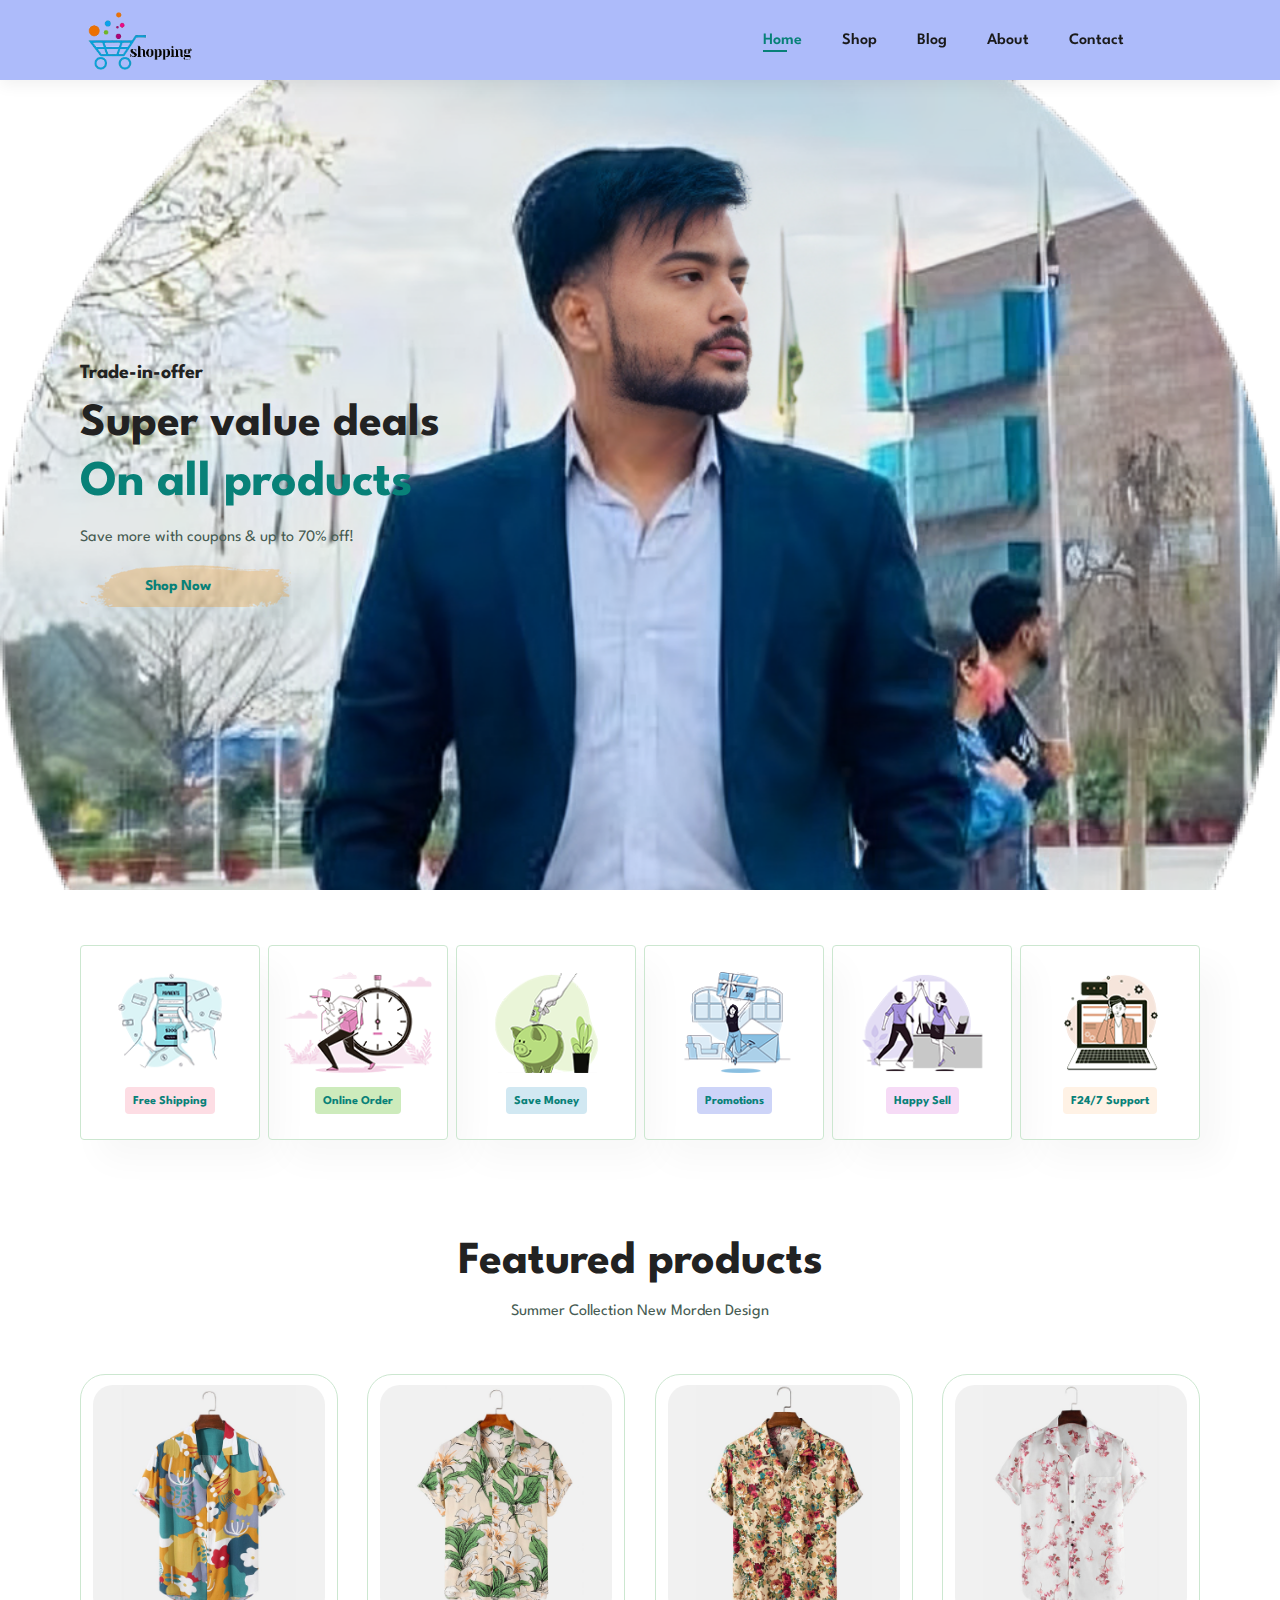
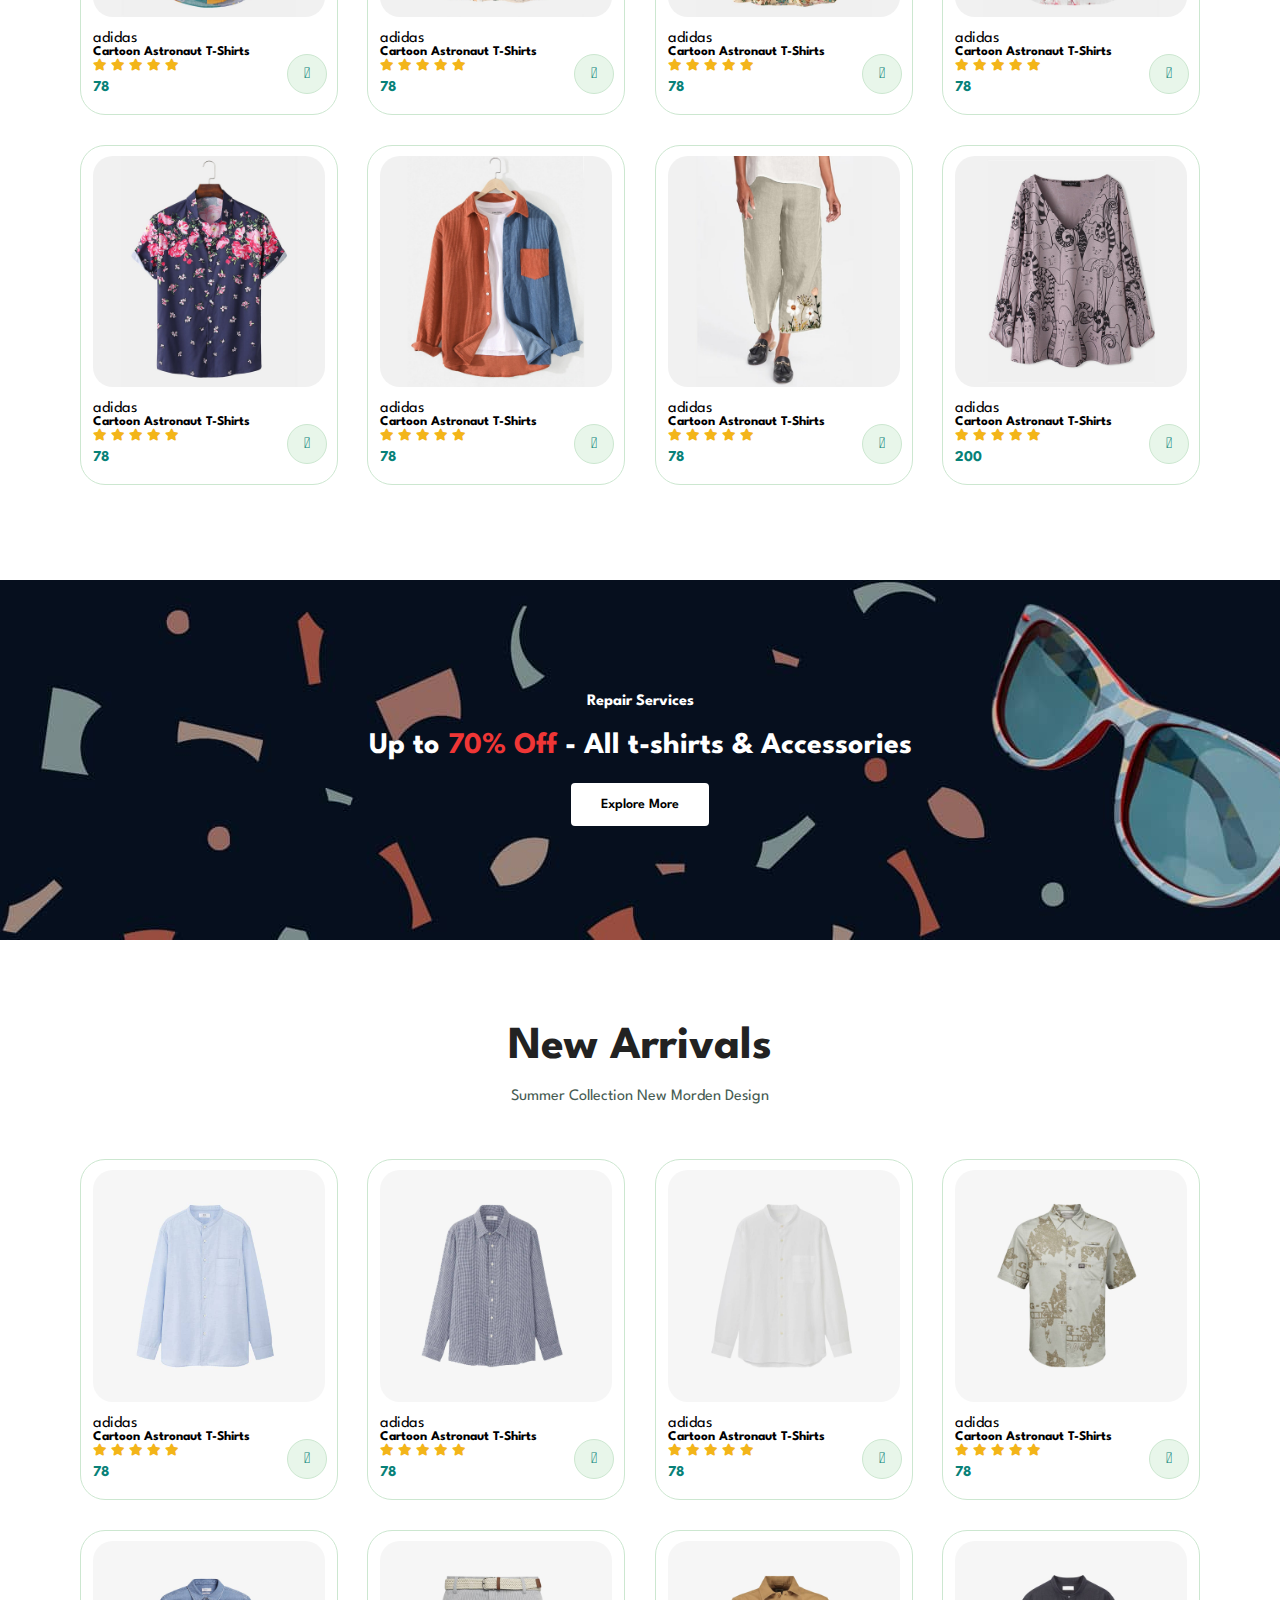
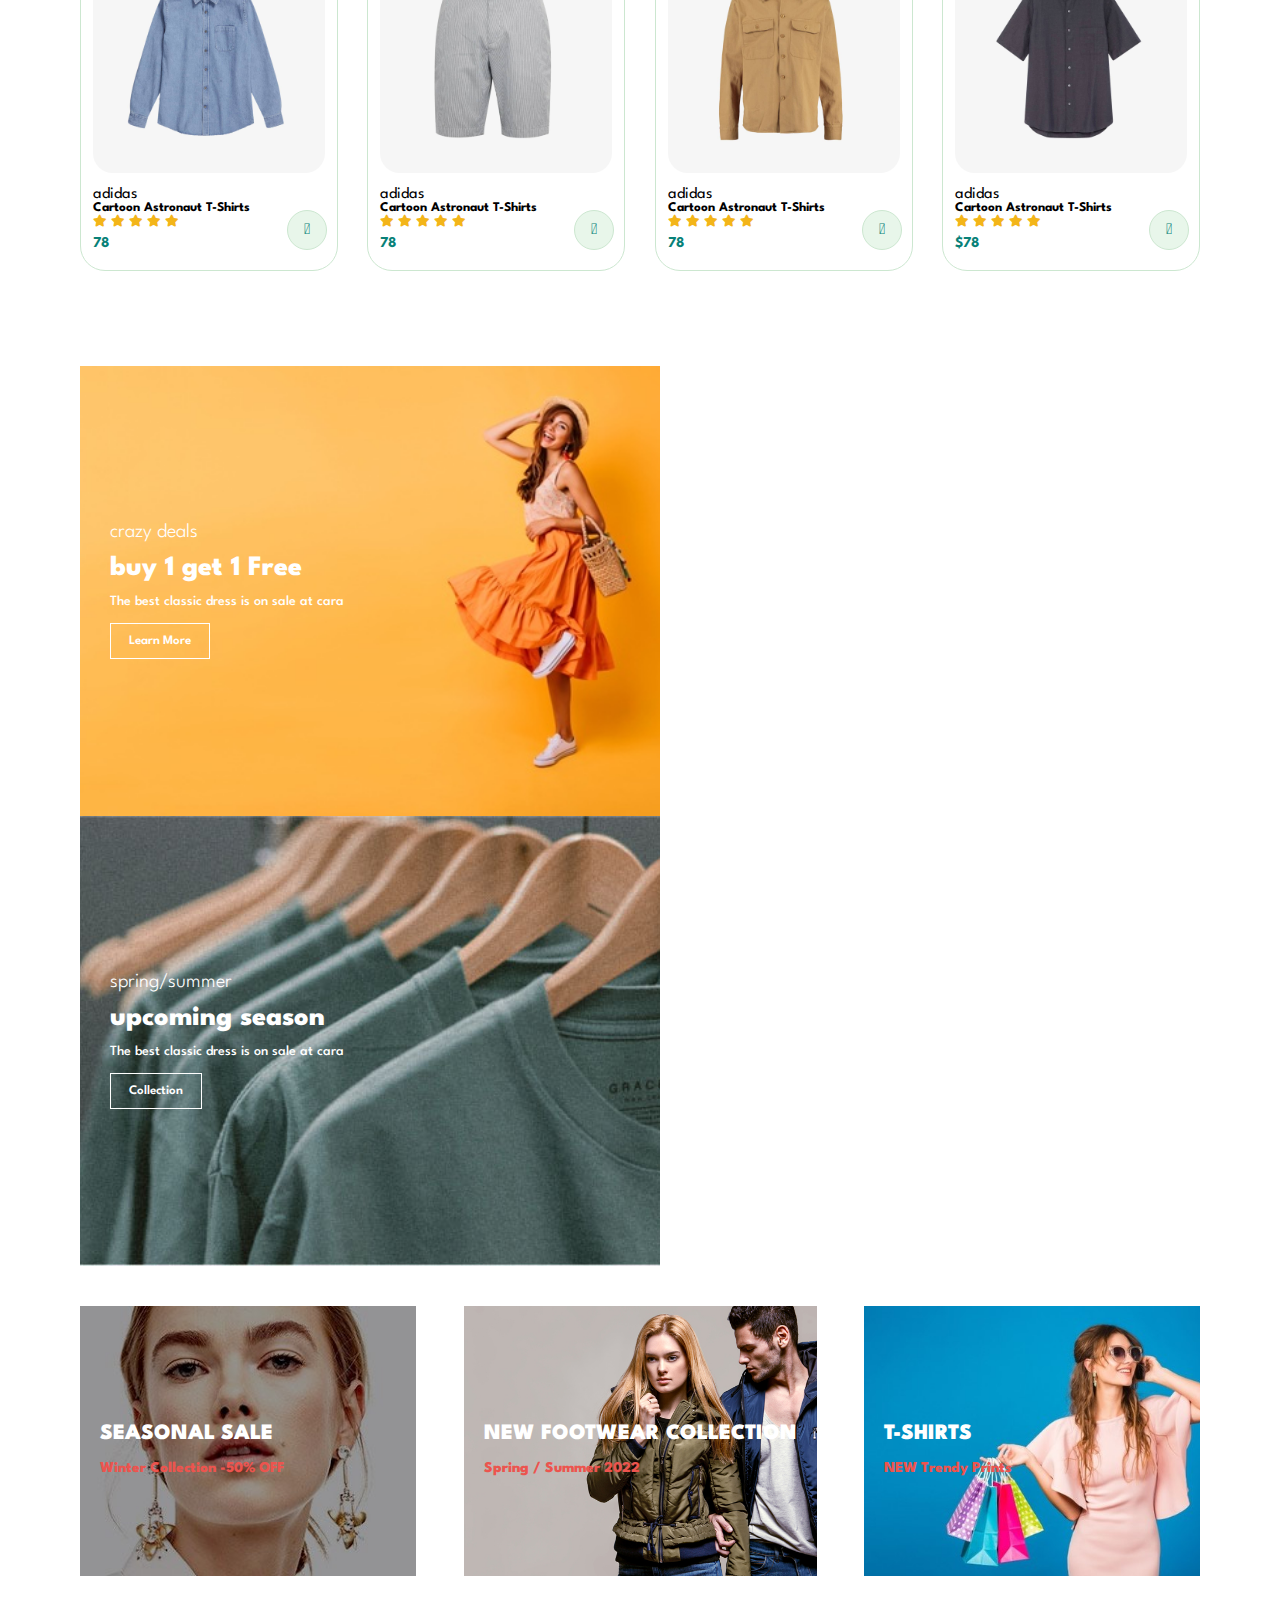
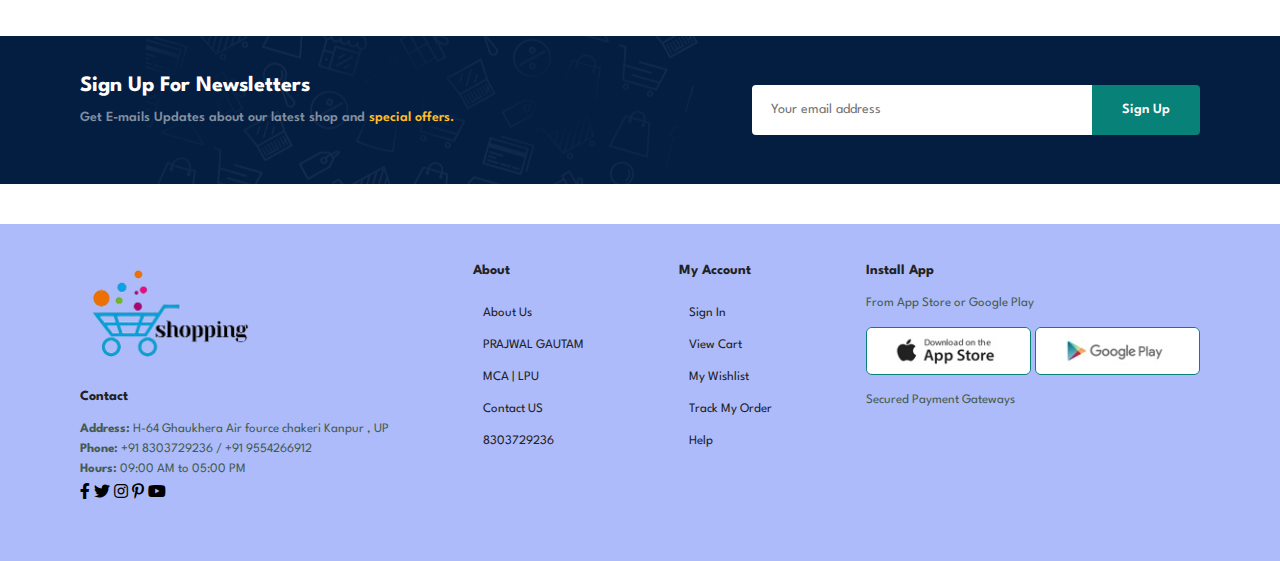
==== index.html @ a47c5dc2 "first commit" ====
<!DOCTYPE html>
<html lang="en">
<head>
    <meta charset="UTF-8">
    <meta http-equiv="X-UA-Compatible" content="IE=edge">
    <meta name="viewport" content="width=device-width, initial-scale=1.0">
    <title>E-commerce Website By Always Support</title>

    <link rel="stylesheet" href="https://pro.fontawesome.com/releases/v5.10.0/css/all.css" />

        <link rel="stylesheet" href="style.css">
</head>
<body>
    <section id="header">
        <img class="logo" src="img/logo3.png" alt="" style="height: 4em;">
        <div>
            <ul id="navbar">
                <li><a class="active" href="index.html">Home</a></li>
                <li><a href="shop.html">Shop</a></li>
                <li><a href="blog.html">Blog</a></li>
                <li><a href="about.html">About</a></li>
                <li><a href="contact.html">Contact</a></li>
                <li id="lg-bag"><a href="cart.html"><i class="far fa-shopping-bag"></i></a></li>
                <a href="#" id="close"><i class="far fa-times"></i></a>
            </ul>
        </div>
        <div id="mobile">
            <a href="cart.html"><i class="far fa-shopping-bag"></i></a>
            <i id="bar" class="fas fa-outdent"></i>
        </div>
    </section>
    <section id="hero">
        <h4>Trade-in-offer</h4>
        <h2>Super value deals</h2>
        <h1>On all products</h1>
        <p>Save more with coupons & up to 70% off! </p>
        <button>Shop Now</button>
    </section>
    <section id="feature" class="section-p1">
        <div class="fe-box">
            <img src="img/features/f1.png" alt="">
            <h6>Free Shipping</h6>
        </div>
        <div class="fe-box">
            <img src="img/features/f2.png" alt="">
            <h6>Online Order</h6>
        </div>
        <div class="fe-box">
            <img src="img/features/f3.png" alt="">
            <h6>Save Money</h6>
        </div>
        <div class="fe-box">
            <img src="img/features/f4.png" alt="">
            <h6>Promotions</h6>
        </div>
        <div class="fe-box">
            <img src="img/features/f5.png" alt="">
            <h6>Happy Sell</h6>
        </div>
        <div class="fe-box">
            <img src="img/features/f6.png" alt="">
            <h6>F24/7 Support</h6>
        </div>
    </section>
    <section id="product1" class="section-p1">
        <h2>Featured products</h2>
        <p>Summer Collection New Morden Design</p>
        <div class="pro-container">
            <div class="pro">
                <img src="img/products/f1.jpg" alt="">
                <div class="des">
                    <span>adidas</span>
                    <h5>Cartoon Astronaut T-Shirts</h5>
                    <div class="star">
                        <i class="fas fa-star"></i>
                        <i class="fas fa-star"></i>
                        <i class="fas fa-star"></i>
                        <i class="fas fa-star"></i>
                        <i class="fas fa-star"></i>
                    </div>
                    <h4>78</h4>
                </div>
                <a href="#"><i class="fal fa-shopping-cart cart"></i></a>
            </div>
            <div class="pro">
                <img src="img/products/f2.jpg" alt="">
                <div class="des">
                    <span>adidas</span>
                    <h5>Cartoon Astronaut T-Shirts</h5>
                    <div class="star">
                        <i class="fas fa-star"></i>
                        <i class="fas fa-star"></i>
                        <i class="fas fa-star"></i>
                        <i class="fas fa-star"></i>
                        <i class="fas fa-star"></i>
                    </div>
                    <h4>78</h4>
                </div>
                <a href="#"><i class="fal fa-shopping-cart cart"></i></a>
            </div>
            <div class="pro">
                <img src="img/products/f3.jpg" alt="">
                <div class="des">
                    <span>adidas</span>
                    <h5>Cartoon Astronaut T-Shirts</h5>
                    <div class="star">
                        <i class="fas fa-star"></i>
                        <i class="fas fa-star"></i>
                        <i class="fas fa-star"></i>
                        <i class="fas fa-star"></i>
                        <i class="fas fa-star"></i>
                    </div>
                    <h4>78</h4>
                </div>
                <a href="#"><i class="fal fa-shopping-cart cart"></i></a>
            </div>
            <div class="pro">
                <img src="img/products/f4.jpg" alt="">
                <div class="des">
                    <span>adidas</span>
                    <h5>Cartoon Astronaut T-Shirts</h5>
                    <div class="star">
                        <i class="fas fa-star"></i>
                        <i class="fas fa-star"></i>
                        <i class="fas fa-star"></i>
                        <i class="fas fa-star"></i>
                        <i class="fas fa-star"></i>
                    </div>
                    <h4>78</h4>
                </div>
                <a href="#"><i class="fal fa-shopping-cart cart"></i></a>
            </div>
            <div class="pro">
                <img src="img/products/f5.jpg" alt="">
                <div class="des">
                    <span>adidas</span>
                    <h5>Cartoon Astronaut T-Shirts</h5>
                    <div class="star">
                        <i class="fas fa-star"></i>
                        <i class="fas fa-star"></i>
                        <i class="fas fa-star"></i>
                        <i class="fas fa-star"></i>
                        <i class="fas fa-star"></i>
                    </div>
                    <h4>78</h4>
                </div>
                <a href="#"><i class="fal fa-shopping-cart cart"></i></a>
            </div>
            <div class="pro">
                <img src="img/products/f6.jpg" alt="">
                <div class="des">
                    <span>adidas</span>
                    <h5>Cartoon Astronaut T-Shirts</h5>
                    <div class="star">
                        <i class="fas fa-star"></i>
                        <i class="fas fa-star"></i>
                        <i class="fas fa-star"></i>
                        <i class="fas fa-star"></i>
                        <i class="fas fa-star"></i>
                    </div>
                    <h4>78</h4>
                </div>
                <a href="#"><i class="fal fa-shopping-cart cart"></i></a>
            </div>
            <div class="pro">
                <img src="img/products/f7.jpg" alt="">
                <div class="des">
                    <span>adidas</span>
                    <h5>Cartoon Astronaut T-Shirts</h5>
                    <div class="star">
                        <i class="fas fa-star"></i>
                        <i class="fas fa-star"></i>
                        <i class="fas fa-star"></i>
                        <i class="fas fa-star"></i>
                        <i class="fas fa-star"></i>
                    </div>
                    <h4>78</h4>
                </div>
                <a href="#"><i class="fal fa-shopping-cart cart"></i></a>
            </div>
            <div class="pro">
                <img src="img/products/f8.jpg" alt="">
                <div class="des">
                    <span>adidas</span>
                    <h5>Cartoon Astronaut T-Shirts</h5>
                    <div class="star">
                        <i class="fas fa-star"></i>
                        <i class="fas fa-star"></i>
                        <i class="fas fa-star"></i>
                        <i class="fas fa-star"></i>
                        <i class="fas fa-star"></i>
                    </div>
                    <h4>200</h4>
                </div>
                <a href="#"><i class="fal fa-shopping-cart cart"></i></a>
            </div>
        </div>
    </section>
    <section id="banner" class="section-m1">
        <h4>Repair Services</h4>
        <h2>Up to <span>70% Off</span> - All t-shirts & Accessories</h2>
        <button class="normal">Explore More</button>
    </section>
    <section id="product1" class="section-p1">
        <h2>New Arrivals</h2>
        <p>Summer Collection New Morden Design</p>
        <div class="pro-container">
            <div class="pro">
                <img src="img/products/n1.jpg" alt="">
                <div class="des">
                    <span>adidas</span>
                    <h5>Cartoon Astronaut T-Shirts</h5>
                    <div class="star">
                        <i class="fas fa-star"></i>
                        <i class="fas fa-star"></i>
                        <i class="fas fa-star"></i>
                        <i class="fas fa-star"></i>
                        <i class="fas fa-star"></i>
                    </div>
                    <h4>78</h4>
                </div>
                <a href="#"><i class="fal fa-shopping-cart cart"></i></a>
            </div>
            <div class="pro">
                <img src="img/products/n2.jpg" alt="">
                <div class="des">
                    <span>adidas</span>
                    <h5>Cartoon Astronaut T-Shirts</h5>
                    <div class="star">
                        <i class="fas fa-star"></i>
                        <i class="fas fa-star"></i>
                        <i class="fas fa-star"></i>
                        <i class="fas fa-star"></i>
                        <i class="fas fa-star"></i>
                    </div>
                    <h4>78</h4>
                </div>
                <a href="#"><i class="fal fa-shopping-cart cart"></i></a>
            </div>
            <div class="pro">
                <img src="img/products/n3.jpg" alt="">
                <div class="des">
                    <span>adidas</span>
                    <h5>Cartoon Astronaut T-Shirts</h5>
                    <div class="star">
                        <i class="fas fa-star"></i>
                        <i class="fas fa-star"></i>
                        <i class="fas fa-star"></i>
                        <i class="fas fa-star"></i>
                        <i class="fas fa-star"></i>
                    </div>
                    <h4>78</h4>
                </div>
                <a href="#"><i class="fal fa-shopping-cart cart"></i></a>
            </div>
            <div class="pro">
                <img src="img/products/n4.jpg" alt="">
                <div class="des">
                    <span>adidas</span>
                    <h5>Cartoon Astronaut T-Shirts</h5>
                    <div class="star">
                        <i class="fas fa-star"></i>
                        <i class="fas fa-star"></i>
                        <i class="fas fa-star"></i>
                        <i class="fas fa-star"></i>
                        <i class="fas fa-star"></i>
                    </div>
                    <h4>78</h4>
                </div>
                <a href="#"><i class="fal fa-shopping-cart cart"></i></a>
            </div>
            <div class="pro">
                <img src="img/products/n5.jpg" alt="">
                <div class="des">
                    <span>adidas</span>
                    <h5>Cartoon Astronaut T-Shirts</h5>
                    <div class="star">
                        <i class="fas fa-star"></i>
                        <i class="fas fa-star"></i>
                        <i class="fas fa-star"></i>
                        <i class="fas fa-star"></i>
                        <i class="fas fa-star"></i>
                    </div>
                    <h4>78</h4>
                </div>
                <a href="#"><i class="fal fa-shopping-cart cart"></i></a>
            </div>
            <div class="pro">
                <img src="img/products/n6.jpg" alt="">
                <div class="des">
                    <span>adidas</span>
                    <h5>Cartoon Astronaut T-Shirts</h5>
                    <div class="star">
                        <i class="fas fa-star"></i>
                        <i class="fas fa-star"></i>
                        <i class="fas fa-star"></i>
                        <i class="fas fa-star"></i>
                        <i class="fas fa-star"></i>
                    </div>
                    <h4>78</h4>
                </div>
                <a href="#"><i class="fal fa-shopping-cart cart"></i></a>
            </div>
            <div class="pro">
                <img src="img/products/n7.jpg" alt="">
                <div class="des">
                    <span>adidas</span>
                    <h5>Cartoon Astronaut T-Shirts</h5>
                    <div class="star">
                        <i class="fas fa-star"></i>
                        <i class="fas fa-star"></i>
                        <i class="fas fa-star"></i>
                        <i class="fas fa-star"></i>
                        <i class="fas fa-star"></i>
                    </div>
                    <h4>78</h4>
                </div>
                <a href="#"><i class="fal fa-shopping-cart cart"></i></a>
            </div>
            <div class="pro">
                <img src="img/products/n8.jpg" alt="">
                <div class="des">
                    <span>adidas</span>
                    <h5>Cartoon Astronaut T-Shirts</h5>
                    <div class="star">
                        <i class="fas fa-star"></i>
                        <i class="fas fa-star"></i>
                        <i class="fas fa-star"></i>
                        <i class="fas fa-star"></i>
                        <i class="fas fa-star"></i>
                    </div>
                    <h4>$78</h4>
                </div>
                <a href="#"><i class="fal fa-shopping-cart cart"></i></a>
            </div>
        </div>
    </section>
    <section id="sm-banner" class="section-p1">
        <div class="banner-box">
            <h4>crazy deals</h4>
            <h2>buy 1 get 1 Free</h2>
            <span>The best classic dress is on sale at cara</span>
            <button class="white">Learn More</button>
        </div>
        <div class="banner-box banner-box2">
            <h4>spring/summer</h4>
            <h2>upcoming season</h2>
            <span>The best classic dress is on sale at cara</span>
            <button class="white">Collection</button>
        </div>
    </section>
    <section id="banner3">
        <div class="banner-box">
            <h2>SEASONAL SALE</h2>
            <h3>Winter Collection -50% OFF</h3>
        </div>
        <div class="banner-box banner-box2">
            <h2>NEW FOOTWEAR COLLECTION</h2>
            <h3>Spring / Summer 2022</h3>
        </div>
        <div class="banner-box banner-box3">
            <h2>T-SHIRTS</h2>
            <h3>NEW Trendy Prints</h3>
        </div>
    </section>
    <section id="newsletter" class="section-p1 section-m1">
        <div class="newstext">
             <h4>Sign Up For Newsletters</h4>
             <p>Get E-mails Updates about our latest shop and <span>special offers.</span></p>
        </div>
        <div class="form">
            <input type="text" placeholder="Your email address">
            <button class="normal">Sign Up</button>
        </div>
    </section>
    <footer class="section-p1">
        <div class="col">
            <img class="logo" src="img/logo3.png" alt="" style="height: 6em;">
            <h4>Contact</h4>
            <p><strong>Address:</strong> H-64 Ghaukhera Air fource chakeri Kanpur , UP</p>
            <p><strong>Phone:</strong> +91 8303729236 / +91 9554266912</p>
            <p><strong>Hours:</strong> 09:00 AM to 05:00 PM</p>
            <div class="icon">
                <i class="fab fa-facebook-f"></i>
                <i class="fab fa-twitter"></i>
                <i class="fab fa-instagram"></i>
                <i class="fab fa-pinterest-p"></i>
                <i class="fab fa-youtube"></i>
            </div>
        </div>
    </div>
        <div class="col">
            <h4>About</h4>
            <a href="#">About Us</a>
            <a href="#">PRAJWAL GAUTAM</a>
            <a href="#">MCA | LPU</a>
            <a href="#">Contact US</a>
            <a href="#">8303729236</a>
        </div>
        <div class="col">
            <h4>My Account</h4>
            <a href="#">Sign In</a>
            <a href="#">View Cart</a>
            <a href="#">My Wishlist</a>
            <a href="#">Track My Order</a>
            <a href="#">Help</a>
        </div>
        <div class="col install">
            <h4>Install App</h4>
            <p>From App Store or Google Play</p>
            <div class="row">
                <img src="img/pay/app.jpg" alt="">
                <img src="img/pay/play.jpg" alt="">
            </div>
            <p>Secured Payment Gateways</p>
        </div>
    </footer>
    <script src="script.js"></script>
</body>
</html>
---- style.css ----
@import url("https://fonts.googleapis.com/css2?family=Spartan:wght@100;200;300;400;500;600;700;800;900&display=swap");
* {
  margin: 0;
  padding: 0;
  box-sizing: border-box;
  font-family: "Spartan", sans-serif;
}
html {
  scroll-behavior: smooth;
}
h1 {
  font-size: 50px;
  line-height: 64px;
  color: #222;
}
h2 {
  font-size: 46px;
  line-height: 54px;
  color: #222;
}
h4 {
  font-size: 20px;
  color: #222;
}
h6 {
  font-weight: 700;
  font-size: 12px;
}
p {
  font-size: 16px;
  color: #465b52;
  margin: 15px 0 20px 0;
}
.section-p1 {
  padding: 40px 80px;
}
.section-m1 {
  margin: 40px 0;
}
.col img{
  height: 8em;
  padding: 0%;
  margin: 0%;

} 
button.white{
  font-size: 13px;
  font-weight: 600;
  padding: 11px 18px;
  color: #fff;
  background-color: transparent;
  cursor: pointer;
  border: 1px solid #fff;
  outline: none;
  transition: 0.2s;
}
button.normal{
  font-size: 14px;
  font-size: 14px;
  font-weight: 600;
  padding: 15px 30px;
  color: #000;
  background-color: #fff;
  border-radius: 4px;
  cursor: pointer;
  border: none;
  outline: none;
  transition: 0.2s;
}
body {
  width: 100%;
}
#header {
  height: 5em;
  display: flex;
  align-items: center;
  justify-content: space-between;
  padding: 20px 80px;
  background-color: #adbbfa;
  box-shadow: 0 5px 15px rgba(0, 0, 0, 0.06);
  z-index: 999;
  position: sticky;
  top: 0;
  left: 0;
}
#header a img{
  margin: 0%;
  padding: 0%;
  height: 7em;
}
#navbar{
  display: flex;
  align-items: center;
  justify-content: center;
}
#navbar li{
  list-style: none;
  padding: 0 20px;
  position: relative;
}
#navbar li a{
  text-decoration: none;
  font-size: 16px;
  font-weight: 600;
  color: #1a1a1a;
  transition: 0.3s ease;
}
#navbar li a:hover,#navbar li a.active {
  color: #088178;
}
#navbar li a.active::after,#navbar li a:hover::after {
  content: "";
  width: 30%;
  height: 2px;
  background: #088178;
  position: absolute;
  bottom: -4px;
  left: 20px;
}
#mobile {
  display: none;
  align-items: center;
}
#close{
  display: none;
}
#hero{
  background-image: url("img/prajwal1.png");
  height: 90vh;
  width: 100%;
  background-size: cover;
  background-position: top 25% right 0;
  padding: 0 80px;
  display: flex;
  flex-direction: column;
  align-items: flex-start;
  justify-content: center;
}
#hero h4{
  padding-bottom: 15px;
}
#hero h1{
  color: #088178;
}
#hero button{
  background-image: url("img/button.png");
  background-color: transparent;
  color: #088178;
  border: 0;
  padding: 14px 80px 14px 65px;
  background-repeat: no-repeat;
  cursor: pointer;
  font-weight: 700;
  font-size: 15px;
}
#feature{
    display: flex;
    align-items: center;
    justify-content: space-between;
    flex-wrap: wrap;
}
#feature .fe-box{
  width: 180px;
  text-align: center;
  padding: 25px 15px;
  box-shadow: 20px 20px 34px rgba(0, 0, 0, 0.03);
  border: 1px solid #cce7d0;
  border-radius: 4px;
  margin: 15px 0;
}
#feature .fe-box:hover{
  box-shadow: 10px 10px 54px rgba(70, 62, 221, 0.1);
}
#feature .fe-box img{
  width: 100%;
  margin-bottom: 10px;
}
#feature .fe-box h6{
  display: inline-block;
  padding: 9px 8px 6px 8px;
  line-height: 1;
  border-radius: 4px;
  color: #088178;
  background-color: #fddde4;
}
#feature .fe-box:nth-child(2) h6{
  background-color: #cdebbc;
}
#feature .fe-box:nth-child(3) h6{
  background-color: #d1e8f2;
}
#feature .fe-box:nth-child(4) h6{
  background-color: #cdd4f8;
}
#feature .fe-box:nth-child(5) h6{
  background-color: #f6dbf6;
}
#feature .fe-box:nth-child(6) h6{
  background-color: #fff2e5;
}
#product1 {
  text-align: center;
}
#product1 .pro-container{
  display: flex;
  justify-content: space-between;
  padding-top: 20px;
  flex-wrap: wrap;
}
#product1 .pro {
  width: 23%;
  min-width: 250px;
  padding: 10px 12px;
  border: 1px solid #cce7d0;
  border-radius: 25px;
  cursor: pointer;
  box-shadow: 20px 20px 30px rgba (0, 0, 0, 0.10);
  margin: 15px 0;
  transition: 0.2s ease;
  position: relative;
}
.pro img{
  object-fit: cover;
}

.pro img:hover{

  transform: scale(1.03);
  filter: drop-shadow(0 0 10px #5d5a5a);
  transition: 0.5s;
}

#product1 .pro:hover{
    box-shadow: 20px 20px 30px rgba(0, 0, 0, 0.06);
}
#product1 .pro img{
  width: 100%;
  border-radius: 20px;
}
#product1 .pro .des{
  text-align: start;
  padding: 10px 0;
}
#product1 .pro .des .span{
  color: #606063;
  font-size: 12px;
}
#product1 .pro .des .h5{
  padding-top: 7px;
  color: #1a1a1a;
  font-size: 14px;
}
#product1 .pro .des i {
  font-size: 12px;
  color: rgb(243, 181, 25);
}
#product1 .pro .des h4{
  padding-top: 7px;
  font-size: 15px;
  font-weight: 700;
  color: #088178;
}
#product1 .pro .cart{
  width: 40px;
  height: 40px;
  line-height: 40px;
  border-radius: 50px;
  background-color: #e8f6ea;
  font-weight: 500;
  color: #088178;
  border: 1px solid #cce7d0;
  position: absolute;
  bottom: 20px;
  right: 10px;
}
#banner{
    display: flex;
    flex-direction: column;
    justify-content: center;
    align-items: center;
    text-align: center;
    background-image: url("img/banner/b2.jpg");
    width: 100%;
    height: 40vh;
    background-size: cover;
    background-position: center;
}
#banner h4{
  color: #fff;
  font-size: 16px;
}
#banner h2{
  color: #fff;
  font-size: 30px;
  padding: 10px 0;
}
#banner h2 span{
  color: #ef3636;
}
#banner button:hover {
  background: #088178;
  color: #fff;
}
#sm-banner {
  display: flex;
  justify-content: space-between;
  flex-wrap: wrap;
}
#sm-banner .banner-box{
  display: flex;
    flex-direction: column;
    justify-content: center;
    align-items: flex-start;
    background-image: url("img/banner/b17.jpg");
    min-width: 580px;
    height: 50vh;
    background-size: cover;
    background-position: center;
    padding: 30px;
}
#sm-banner .banner-box2{
  background-image: url("img/banner/b10.jpg");
}
#sm-banner h4{
  color: #fff;
  font-size: 20px;
  font-weight: 300;
}
#sm-banner h2{
  color: #fff;
  font-size: 28px;
  font-weight: 800;
}
#sm-banner span{
  color: #fff;
  font-size: 14px;
  font-weight: 500;
  padding-bottom: 15px;
}
#sm-banner .banner-box:hover button{
  background: #088178;
  border: 1px solid #088178;
}
#banner3 {
  display: flex;
  justify-content: space-between;
  flex-wrap: wrap;
  padding: 0 80px;
}
#banner3 .banner-box{
  display: flex;
    flex-direction: column;
    justify-content: center;
    align-items: flex-start;
    background-image: url("img/banner/b7.jpg");
    min-width: 30%;
    height: 30vh;
    background-size: cover;
    background-position: center;
    padding: 20px;
    margin-bottom: 20px;
}
#banner3 .banner-box2{
  background-image: url(img/banner/b4.jpg);
}
#banner3 .banner-box3{
  background-image: url(img/banner/b18.jpg);
}
#banner3 h2{
  color: #fff;
  font-weight: 900;
  font-size: 22px;
}
#banner3 h3{
  color: #ec544e;
  font-weight: 800;
  font-size: 15px;
}
#newsletter{
  display: flex;
  justify-content: space-between;
  flex-wrap: wrap;
  align-items: center;
  background-image: url("img/banner/b14.png");
  background-repeat: no-repeat;
  background-position: 20% 30%;
  background-color: #041e42;
}
#newsletter h4{
  font-size: 22px;
  font-weight: 700;
  color: #fff;
}
#newsletter p{
  font-size: 14px;
  font-weight: 600;
  color: #818ea0;
}
#newsletter p span{
  color: #ffbd27;
}
#newsletter .form{
  display: flex;
  width: 40%;
}
#newsletter input{
  height: 3.125rem;
  padding: 0 1.25em;
  font-size: 14px;
  width: 100%;
  border: 1px solid transparent;
  border-radius: 4px;
  outline: none;
  border-top-right-radius: 0;
  border-bottom-right-radius: 0;
}
#newsletter button{
  background-color: #088178;
  color: #fff;
  white-space: nowrap;
  border-top-left-radius: 0;
  border-bottom-left-radius: 0;
}
footer{
  background-color: #adbbfa;
  display: flex;
  flex-wrap: wrap;
  justify-content: space-between;
}
footer .col{
  display: flex;
  flex-direction: column;
  align-items: flex-start;
  margin-bottom: 20px;
}
footer .logo{
  margin-bottom: 30px;
}
footer h4{
  font-size: 14px;
  padding-bottom: 20px;
}
footer p{
  font-size: 13px;
  margin: 0 0 8px 0;
}
footer a{
  font-size: 13px;
  text-decoration: none;
  color: #222;
  margin: 10px;
}
footer .follow{
  margin-top: 20px;
}
footer .follow i{
  color: #465b52;
  padding-right: 4px;
  cursor: pointer;
}
footer .install .row img{
  height: 3em;
  border: 1px solid #088178;
  border-radius: 6px;
}
footer .install img{
  margin: 10px 0 15px 0;
}
footer .follow i:hover,footer a:hover {
  color: #088178;
}
footer .copyright {
  width: 100%;
  text-align: center;
}
#page-header{
  background-image: url("img/banner/b1.jpg");
  width: 100%;
  height: 40vh;
  background-size: cover;
  display: flex;
  justify-content: center;
  text-align: center;
  flex-direction: column;
  padding: 14px;
}
#page-header h2,#page-header p{
  color: #fff;
}
#pagination{
  text-align: center;
}
#pagination a{
  text-decoration: none;
  background-color: #088178;
  padding: 15px 20px;
  border-radius: 4px;
  color: #fff;
  font-weight: 600;
}
#pagination a i {
  font-size: 16px;
  font-weight: 600;
}
#prodetails{
  display: flex;
  margin-top: 20px;
}
#prodetails .single-pro-image{
  width: 40%;
  margin-right: 50px;
}
.small-img-group{
  display: flex;
  justify-content: space-between;
}
.small-img-col{
  flex-basis: 24%;
  cursor: pointer;
}
#prodetails .single-pro-details {
  width: 50%;
  padding: 30px;
}
#prodetails .single-pro-details h4{
  padding: 40px 0 20px 0;
}
#prodetails .single-pro-details h2{
  font-size: 26px;
}
#prodetails .single-pro-details select {
  display: block;
  padding: 5px 10px;
  margin-bottom: 10px;
}
#prodetails .single-pro-details input{
  width: 50px;
  height: 47px;
  padding: 10px;
  font-size: 16px;
  margin-right: 10px;
}
#prodetails .single-pro-details input:focus {
  outline: none;
}
#prodetails .single-pro-details button{
  background: #088178;
  color: #fff;
}
#prodetails .single-pro-details{
  line-height: 25px;
}
#page-header.blog-header{
  background-image: url(img/banner/b19.jpg);
}
#blog{
  padding: 150px 150px 0 150px;
}
#blog .blog-box{
  display: flex;
  align-items: center;
  width: 100%;
  position: relative;
  padding-bottom: 90px;
}
#blog .blog-img{
  width: 50%;
  margin-right: 40px;
}
#blog img{
  width: 100%;
  height: 300px;
  object-fit: cover;
}
#blog .blog-details {
  width: 50%;
}
#blog .blog-details a{
  text-decoration: none;
  font-size: 11px;
  color: #000;
  font-weight: 700;
  position: relative;
  transition: 0.3s;
}
#blog .blog-details a::after{
  content: "";
  width: 50px;
  height: 1px;
  background-color: #000;
  position: absolute;
  top: 4px;
  right: -60px;
}
#blog .blog-details a:hover {
  color: #088178;
}
#blog .blog-details a:hover::after{
  background-color: #088178;
}
#blog .blog-box h1{
  position: absolute;
  top: -40px;
  left: 0;
  font-size: 70px;
  font-weight: 700;
  color: #c9cbce;
  z-index: -9;
}
#page-header.about-header{
    background-image: url("img/about/banner.png");
}
#about-head{
  display: flex;
  align-items: center;
}
#about-head img{
  width: 50%;
  height: auto;
}
#about-head div{
  padding-left: 40px;
}
#about-app {
  text-align: center;
}
#about-app .video {
  width: 70%;
  height: 100%;
  margin: 30px auto 0 auto;
}
#about-app .video video{
  width: 100%;
  height: 100%;
  border-radius: 20px;
}
#contact-details{
  display: flex;
  align-items: center;
  justify-content: space-between;
}
#contact-details .details{
  width: 40%;
}
#contact-details .details span,#form-details form span {
  font-size: 12px;
}
#contact-details .details h2,#form-details form h2{
  font-size: 26px;
  line-height: 35px;
  padding: 20px 0;
}
#contact-details .details h3 {
  font-size: 16px;
  padding-bottom: 15px;
}
#contact-details .details li{
  list-style: none;
  display: flex;
  padding: 10px 0;
}
#contact-details .details li i{
  font-size: 14px;
  padding-right: 22px;
}
#contact-details .details li p {
  margin: 0;
  font-size: 14px;
}
#contact-details .map{
  width: 55%;
  height: 400px;
}
#maps{
  height: 500px ;
  width: 100%;
}
#contact-details .map iframe{
  width: 100%;
  height: 100%;
}
#form-details{
  display: flex;
  justify-content: space-between;
  margin: 30px;
  padding: 80px;
  border: 1px solid #e1e1e1;
}
#form-details form{
  width: 65%;
  display: flex;
  flex-direction: column;
  align-items: flex-start;
}
#form-details form input,#form-details form textarea {
  width: 100%;
  padding: 12px 15px;
  outline: none;
  margin-bottom: 20px;
  border: 1px solid #e1e1e1;
}
#form-details form button {
  background-color: #088178;
  color: #fff;
}
#form-details .people div{
  padding-bottom: 25px;
  display: flex;
  align-items: flex-start;
} 
#form-details .people div img {
  width: 65px;
  height: 65px;
  object-fit: cover;
  margin-right: 15px;
}
#form-details .people div p{
  margin: 0;
  font-size: 13px;
  line-height: 25px;
}
#form-details .people div p span{
  display: block;
  font-size: 16px;
  font-weight: 600;
  color: #000;
}
#cart{
  overflow-x: auto;
}
#cart table{
  width: 100%;
  border-collapse: collapse;
  table-layout: fixed;
  white-space: nowrap;
}
#cart table img{
  width: 70px;
}
#cart table td:nth-child(1){
  width: 100px;
  text-align: center;
}
#cart table td:nth-child(2){
  width: 150px;
  text-align: center;
}
#cart table td:nth-child(3){
  width: 250px;
  text-align: center;
}
#cart table td:nth-child(4),#cart table td:nth-child(5),#cart table td:nth-child(6) {
  width: 150px;
  text-align: center;
}
#cart table td:nth-child(5) input {
  width: 70px;
  padding: 10px 5px 10px 15px;
}
#cart table thead{
  border: 1px solid #e2e9e1;
  border-left: none;
  border-right: none;
}
#cart table thead td {
  font-weight: 700;
  text-transform: uppercase;
  font-size: 13px;
  padding: 18px 0;
}
#cart table tbody tr td{
  padding-top: 15px;
}
#cart table tbody td {
  font-size: 13px;
}
#cart-add {
  display: flex;
  flex-wrap: wrap;
  justify-content: space-between;
}
#coupon{
  width: 50%;
  margin-bottom: 30px;
}
#coupon h3,#subtotal h3{
  padding-bottom: 15px;
}
#coupon input{
  padding: 10px 20px;
}
#coupon input{
  padding: 10px 20px;
  outline: none;
  width: 60%;
  margin-right: 10px;
  border: 1px solid #e2e9e1;
}
#coupon button,#subtotal button{
  background-color: #088178;
  color: #fff;
  padding: 12px 20px;
}
#subtotal {
  width: 50%;
  margin-bottom: 30px;
  border: 1px solid #e2e9e1;
  padding: 30px;
}
#subtotal table{
  border-collapse: collapse;
  width: 100%;
  margin-bottom: 20px;
}
#subtotal table td {
  width: 50%;
  border: 1px solid #e2e9e1;
  padding: 10px;
  font-size: 13px;
}
@media (max-width:799px) {
    .section-p1 {
      padding: 40px 40px;
    }
  #navbar {
    display: flex;
    flex-direction: column;
    align-items: flex-start;
    justify-content: flex-start;
    position: fixed;
    top: 0;
    right: -300px;
    height: 100vh;
    width: 300px;
    background-color: #e3e6f3;
    box-shadow: 0 40px;
    box-shadow: 0 40px 60px rgba(0, 0, 0, 0.1);
    padding: 80px 0 0 10px;
    transition: 0.3s;
  }
  #navbar.active{
    right: 0px;
  }
  #navbar li {
    margin-bottom: 25px;
  }
  #mobile {
    display: flex;
    align-items: center;
  }
  #mobile i{
    color: #1a1a1a;
    font-size: 24px;
    padding-left: 20px;
  }
  #close {
    display: initial;
    position: absolute;
    top: 30px;
    left: 30px;
    color: #222;
    font-size: 24px;
  }
  #lg-bag{
    display: none;
  }
  #hero {
    height: 70vh;
    padding: 0 80px;
    background-position: top 30% right 30%;
  }
  #feature {
    justify-content: center;
  }
  #feature .fe-box {
    margin: 15px 15px;
  }
  #product1 .pro-container{
    justify-content: center;
  }
  #product .pro {
    margin: 15px;
  }
  #banner {
    height: 20vh;
  }
  #sm-banner .banner-box {
    min-width: 100%;
    height: 30vh;
  }
  #banner3 {
    padding: 0 40px;
  }
  #banner3 .banner-box {
    width: 28%;
  }
  #newsletter .form{
    width: 70%;
  }
  #form-details {
    padding: 40px;
  }
  #form-details form{
    width: 50%;
    display: flex;
  }
}
@media (max-width: 477px){
  .section-p1{
    padding: 20px;
  }
  #header{
    padding: 10px 30px;
  }
  h1{
    font-size: 38px;
  }
  h2{
    font-size: 32px;
  }
  #hero {
    padding: 0 20px;
    background-position: 55%;
  }
  #feature{
    justify-content: space-between;
  }
  #feature .fe-box{
    width: 155px;
    margin: 0 0 15px 0;
  }
  #product .pro{
    width: 100%;
  }
  #banner {
    height: 40vh;
  }
  #sm-banner .banner-box{
    height: 40vh;
  }
  #sm-banner .banner-box2 {
    margin-top: 20px;
  }
  #banner3 {
    padding: 0 20px;
  }
  #banner3 .banner-box {
    width: 100%;
  }
  #newsletter {
    padding: 40px 20px;
  }
  #newsletter .form{
    width: 100%;
  }
  footer .copyright{
    text-align: start;
  }
  #prodetails{
    display: flex;
   flex-direction: column;
  }
  #prodetails .single-pro-image{
    width: 100%;
    margin-right: 0px;
  }
#blog {
  padding: 100px 20px 0 20px;
}
#blog .blog-box {
  display: flex;
  flex-direction: column;
  align-items: flex-start;
}
#blog .blog-img {
  width: 100%;
  margin-right: 0px;
  margin-bottom: 30px;
}
#blog .blog-details {
  width: 100%;
}
#about-head{
  flex-direction: column;
}
#about-head img{
  width: 100%;
  margin-bottom: 20px;
}
#about-head div{
  padding-left: 0px;
}
#about-app .video {
  width: 100%;
}
#contact-details {
  flex-direction: column;
}
#contact-details .details {
  width: 100%;
  margin-bottom: 30px;
}
#contact-details .map{
  width: 100%;
}
#form-details{
  margin: 10px;
  padding: 30px 10px;
  flex-wrap: wrap;
}
#form-details form{
  width: 100%;
  margin-bottom: 30px;
}
#cart-add{
  flex-direction: column;
}
#coupon{
  width: 100%;
}
#subtotal {
  width: 100%;
  padding: 20px;
}
}
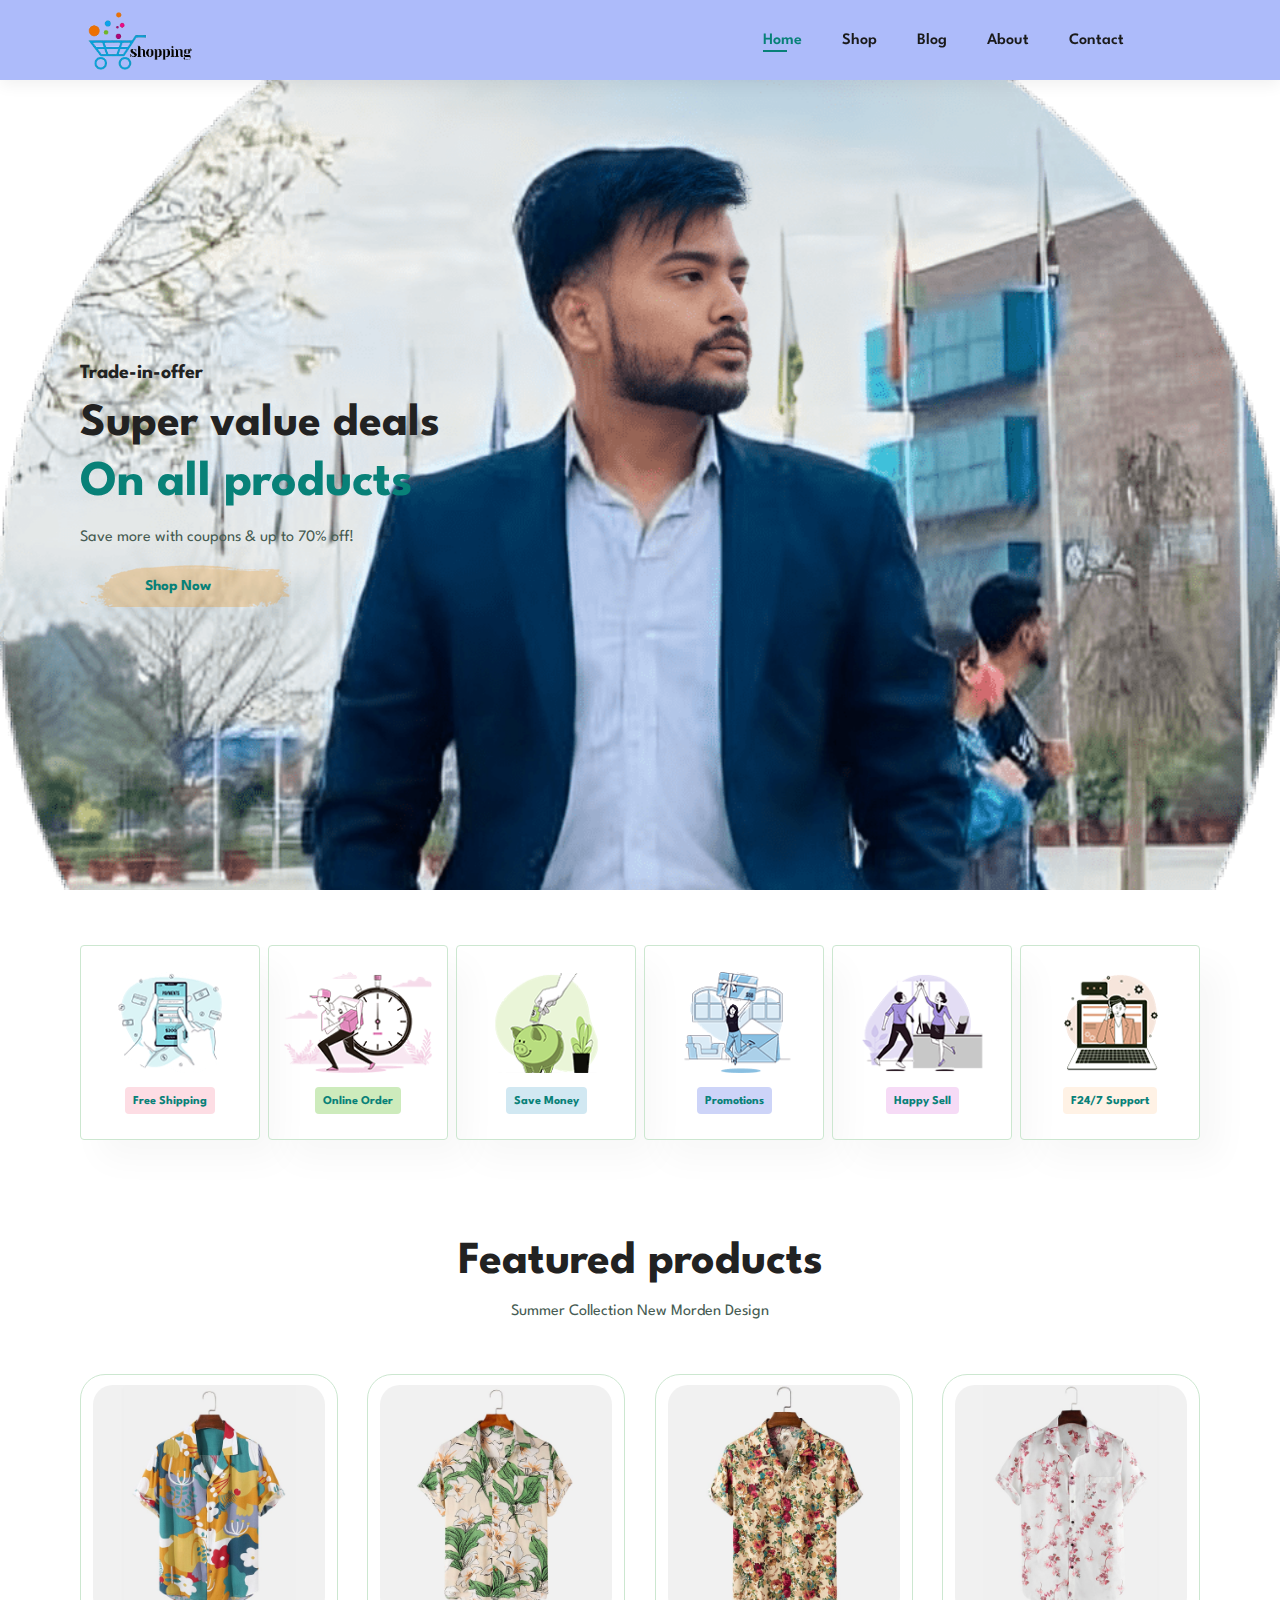
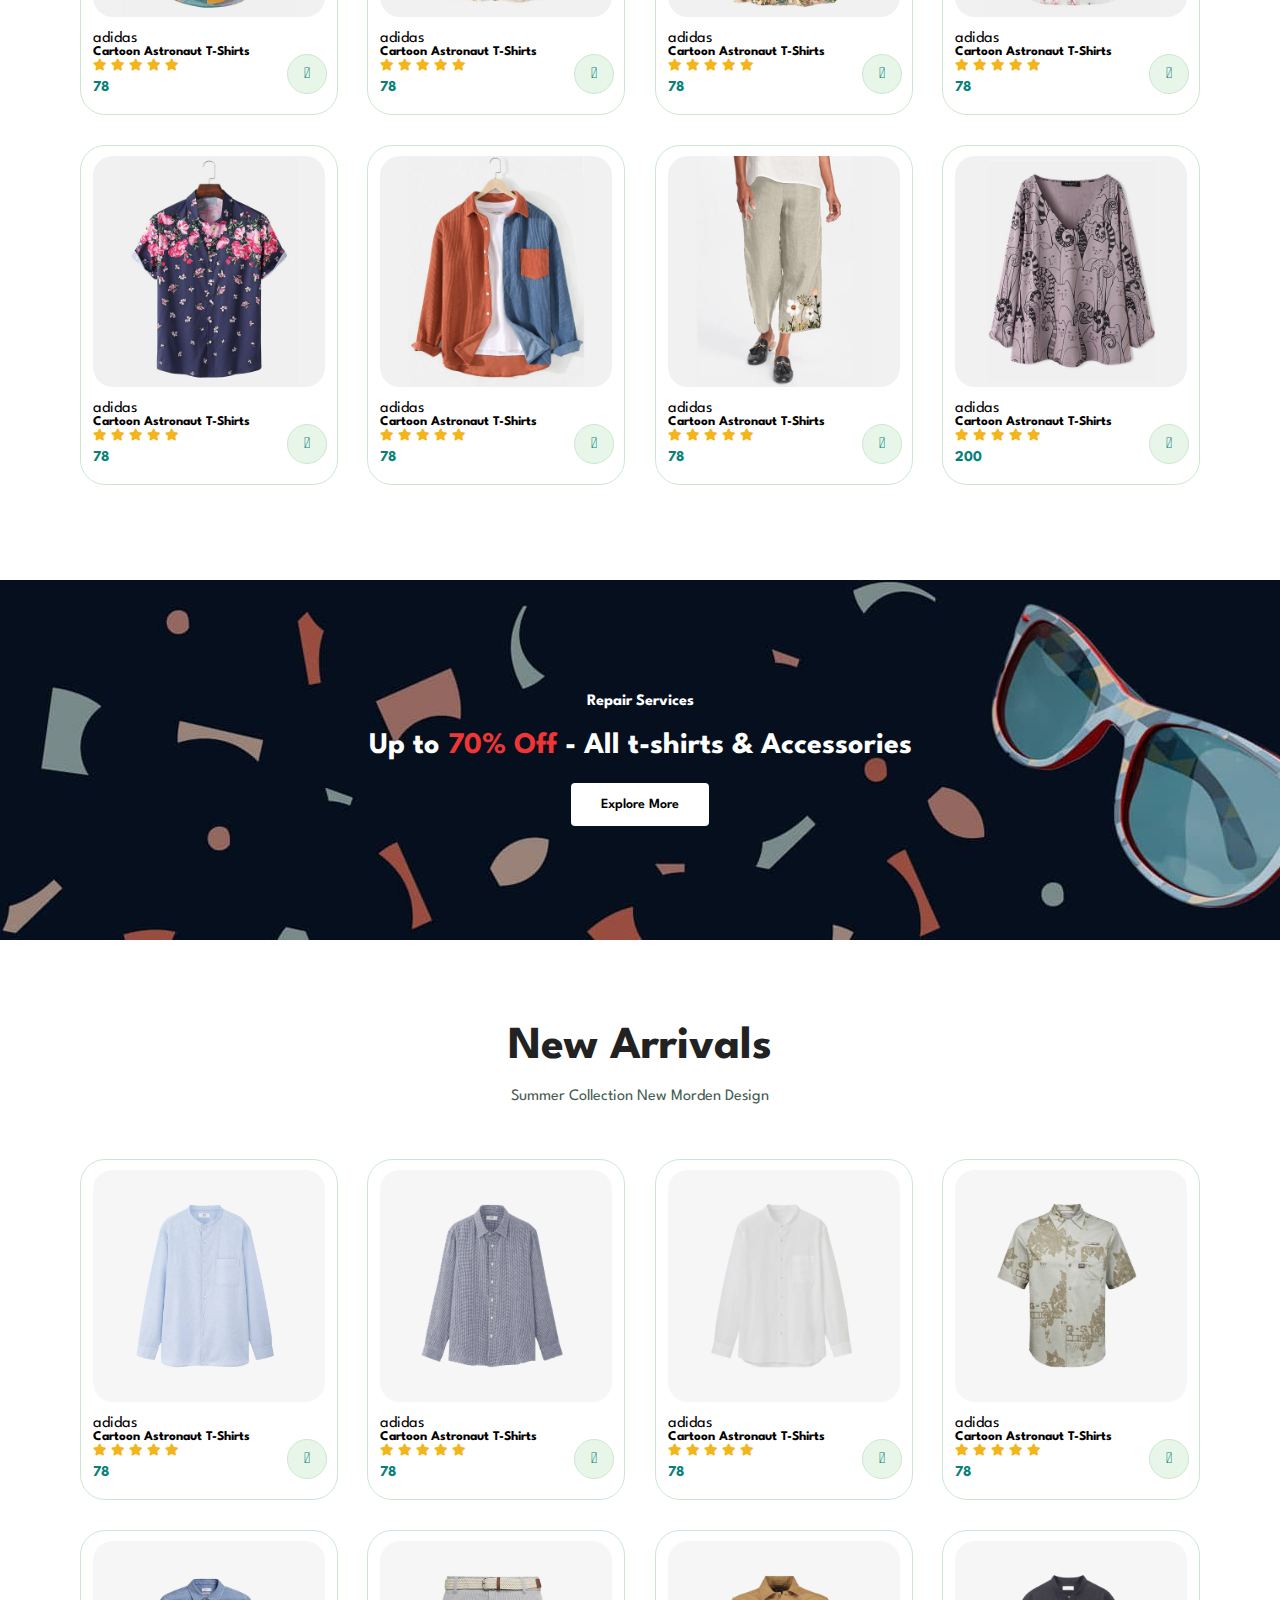
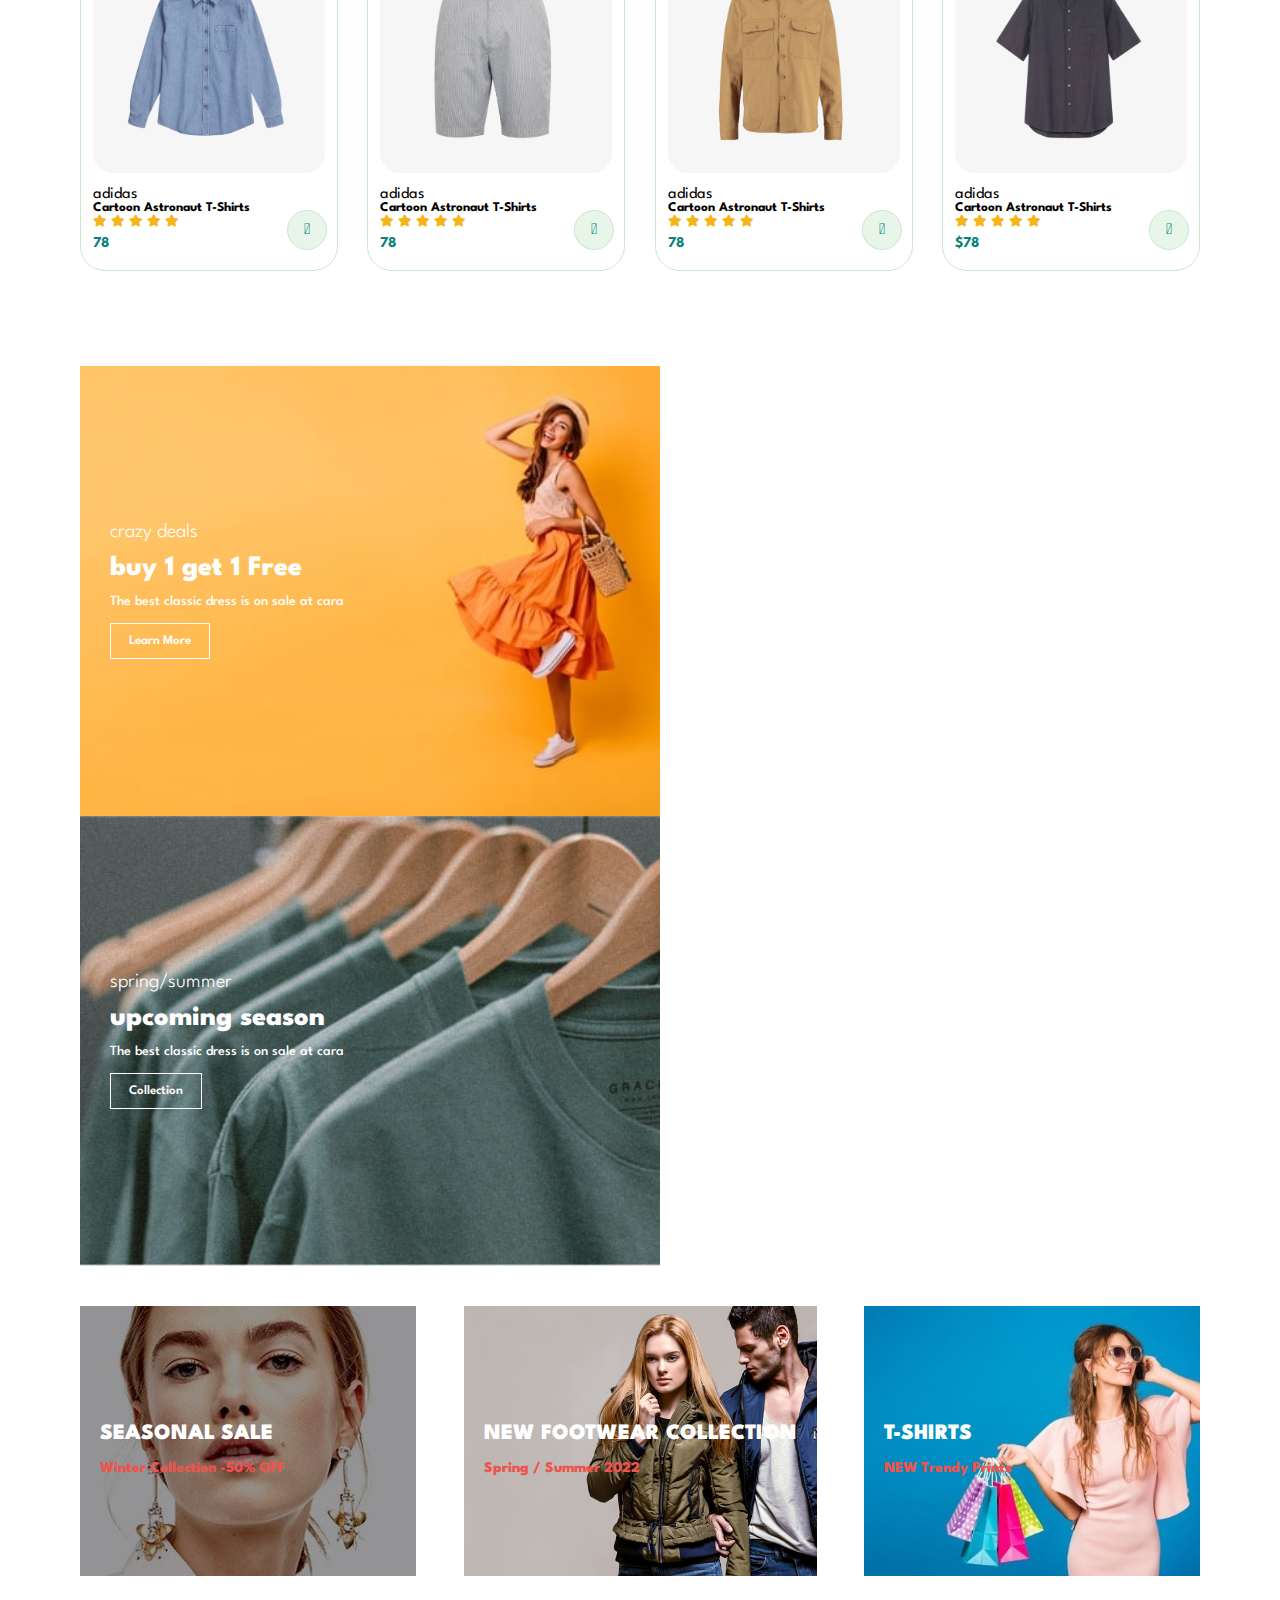
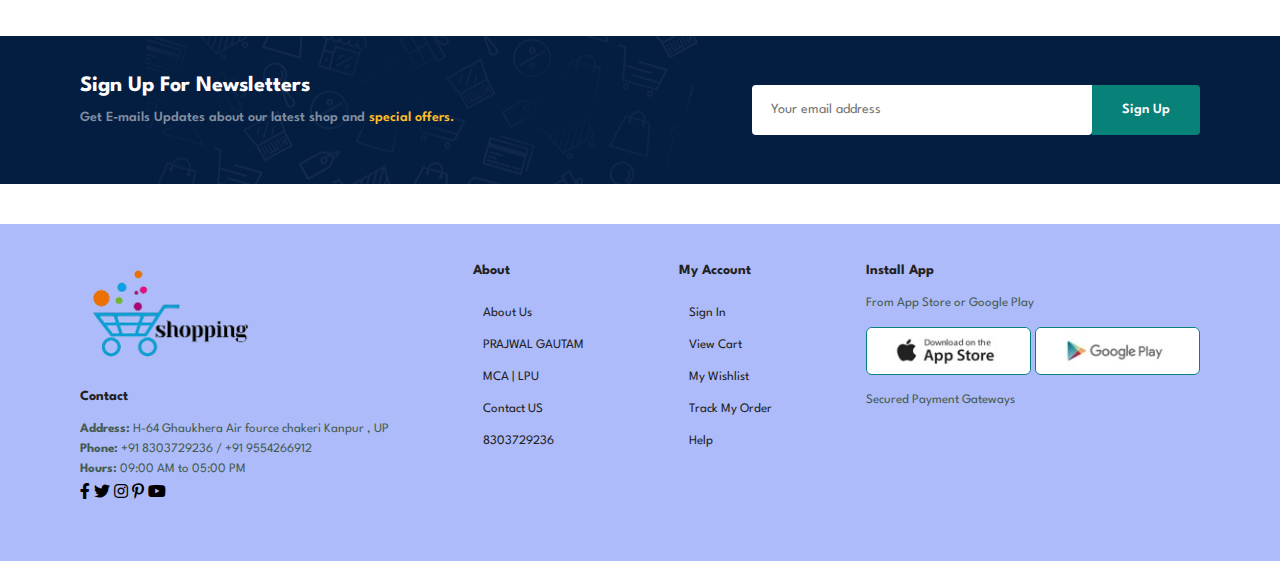
==== commit 15f9daf1: "OPTIMIZING WEBSITE" ====
--- a/index.html
+++ b/index.html
@@ -1,18 +1,16 @@
 <!DOCTYPE html>
 <html lang="en">
+
 <head>
     <meta charset="UTF-8">
     <meta http-equiv="X-UA-Compatible" content="IE=edge">
     <meta name="viewport" content="width=device-width, initial-scale=1.0">
     <title>E-commerce Website By Always Support</title>
+    <link rel="stylesheet" href="https://pro.fontawesome.com/releases/v5.10.0/css/all.css" />
+    <link rel="stylesheet" href="style.css"> </head>
 
-    <link rel="stylesheet" href="https://pro.fontawesome.com/releases/v5.10.0/css/all.css" />
-
-        <link rel="stylesheet" href="style.css">
-</head>
 <body>
-    <section id="header">
-        <img class="logo" src="img/logo3.png" alt="" style="height: 4em;">
+    <section id="header"> <img class="logo" src="img/logo3.png" alt="" style="height: 4em;">
         <div>
             <ul id="navbar">
                 <li><a class="active" href="index.html">Home</a></li>
@@ -20,45 +18,32 @@
                 <li><a href="blog.html">Blog</a></li>
                 <li><a href="about.html">About</a></li>
                 <li><a href="contact.html">Contact</a></li>
-                <li id="lg-bag"><a href="cart.html"><i class="far fa-shopping-bag"></i></a></li>
-                <a href="#" id="close"><i class="far fa-times"></i></a>
-            </ul>
-        </div>
-        <div id="mobile">
-            <a href="cart.html"><i class="far fa-shopping-bag"></i></a>
-            <i id="bar" class="fas fa-outdent"></i>
-        </div>
+                <li id="lg-bag"><a href="cart.html"><i class="far fa-shopping-bag"></i></a></li> <a href="#" id="close"><i class="far fa-times"></i></a> </ul>
+        </div>
+        <div id="mobile"> <a href="cart.html"><i class="far fa-shopping-bag"></i></a> <i id="bar" class="fas fa-outdent"></i> </div>
     </section>
     <section id="hero">
         <h4>Trade-in-offer</h4>
         <h2>Super value deals</h2>
         <h1>On all products</h1>
-        <p>Save more with coupons & up to 70% off! </p>
-        <button>Shop Now</button>
-    </section>
+        <p>Save more with coupons & up to 70% off! </p> <button>Shop Now</button> </section>
     <section id="feature" class="section-p1">
-        <div class="fe-box">
-            <img src="img/features/f1.png" alt="">
+        <div class="fe-box"> <img src="img/features/f1.png" alt="">
             <h6>Free Shipping</h6>
         </div>
-        <div class="fe-box">
-            <img src="img/features/f2.png" alt="">
+        <div class="fe-box"> <img src="img/features/f2.png" alt="">
             <h6>Online Order</h6>
         </div>
-        <div class="fe-box">
-            <img src="img/features/f3.png" alt="">
+        <div class="fe-box"> <img src="img/features/f3.png" alt="">
             <h6>Save Money</h6>
         </div>
-        <div class="fe-box">
-            <img src="img/features/f4.png" alt="">
+        <div class="fe-box"> <img src="img/features/f4.png" alt="">
             <h6>Promotions</h6>
         </div>
-        <div class="fe-box">
-            <img src="img/features/f5.png" alt="">
+        <div class="fe-box"> <img src="img/features/f5.png" alt="">
             <h6>Happy Sell</h6>
         </div>
-        <div class="fe-box">
-            <img src="img/features/f6.png" alt="">
+        <div class="fe-box"> <img src="img/features/f6.png" alt="">
             <h6>F24/7 Support</h6>
         </div>
     </section>
@@ -66,288 +51,120 @@
         <h2>Featured products</h2>
         <p>Summer Collection New Morden Design</p>
         <div class="pro-container">
-            <div class="pro">
-                <img src="img/products/f1.jpg" alt="">
-                <div class="des">
-                    <span>adidas</span>
-                    <h5>Cartoon Astronaut T-Shirts</h5>
-                    <div class="star">
-                        <i class="fas fa-star"></i>
-                        <i class="fas fa-star"></i>
-                        <i class="fas fa-star"></i>
-                        <i class="fas fa-star"></i>
-                        <i class="fas fa-star"></i>
-                    </div>
-                    <h4>78</h4>
-                </div>
-                <a href="#"><i class="fal fa-shopping-cart cart"></i></a>
-            </div>
-            <div class="pro">
-                <img src="img/products/f2.jpg" alt="">
-                <div class="des">
-                    <span>adidas</span>
-                    <h5>Cartoon Astronaut T-Shirts</h5>
-                    <div class="star">
-                        <i class="fas fa-star"></i>
-                        <i class="fas fa-star"></i>
-                        <i class="fas fa-star"></i>
-                        <i class="fas fa-star"></i>
-                        <i class="fas fa-star"></i>
-                    </div>
-                    <h4>78</h4>
-                </div>
-                <a href="#"><i class="fal fa-shopping-cart cart"></i></a>
-            </div>
-            <div class="pro">
-                <img src="img/products/f3.jpg" alt="">
-                <div class="des">
-                    <span>adidas</span>
-                    <h5>Cartoon Astronaut T-Shirts</h5>
-                    <div class="star">
-                        <i class="fas fa-star"></i>
-                        <i class="fas fa-star"></i>
-                        <i class="fas fa-star"></i>
-                        <i class="fas fa-star"></i>
-                        <i class="fas fa-star"></i>
-                    </div>
-                    <h4>78</h4>
-                </div>
-                <a href="#"><i class="fal fa-shopping-cart cart"></i></a>
-            </div>
-            <div class="pro">
-                <img src="img/products/f4.jpg" alt="">
-                <div class="des">
-                    <span>adidas</span>
-                    <h5>Cartoon Astronaut T-Shirts</h5>
-                    <div class="star">
-                        <i class="fas fa-star"></i>
-                        <i class="fas fa-star"></i>
-                        <i class="fas fa-star"></i>
-                        <i class="fas fa-star"></i>
-                        <i class="fas fa-star"></i>
-                    </div>
-                    <h4>78</h4>
-                </div>
-                <a href="#"><i class="fal fa-shopping-cart cart"></i></a>
-            </div>
-            <div class="pro">
-                <img src="img/products/f5.jpg" alt="">
-                <div class="des">
-                    <span>adidas</span>
-                    <h5>Cartoon Astronaut T-Shirts</h5>
-                    <div class="star">
-                        <i class="fas fa-star"></i>
-                        <i class="fas fa-star"></i>
-                        <i class="fas fa-star"></i>
-                        <i class="fas fa-star"></i>
-                        <i class="fas fa-star"></i>
-                    </div>
-                    <h4>78</h4>
-                </div>
-                <a href="#"><i class="fal fa-shopping-cart cart"></i></a>
-            </div>
-            <div class="pro">
-                <img src="img/products/f6.jpg" alt="">
-                <div class="des">
-                    <span>adidas</span>
-                    <h5>Cartoon Astronaut T-Shirts</h5>
-                    <div class="star">
-                        <i class="fas fa-star"></i>
-                        <i class="fas fa-star"></i>
-                        <i class="fas fa-star"></i>
-                        <i class="fas fa-star"></i>
-                        <i class="fas fa-star"></i>
-                    </div>
-                    <h4>78</h4>
-                </div>
-                <a href="#"><i class="fal fa-shopping-cart cart"></i></a>
-            </div>
-            <div class="pro">
-                <img src="img/products/f7.jpg" alt="">
-                <div class="des">
-                    <span>adidas</span>
-                    <h5>Cartoon Astronaut T-Shirts</h5>
-                    <div class="star">
-                        <i class="fas fa-star"></i>
-                        <i class="fas fa-star"></i>
-                        <i class="fas fa-star"></i>
-                        <i class="fas fa-star"></i>
-                        <i class="fas fa-star"></i>
-                    </div>
-                    <h4>78</h4>
-                </div>
-                <a href="#"><i class="fal fa-shopping-cart cart"></i></a>
-            </div>
-            <div class="pro">
-                <img src="img/products/f8.jpg" alt="">
-                <div class="des">
-                    <span>adidas</span>
-                    <h5>Cartoon Astronaut T-Shirts</h5>
-                    <div class="star">
-                        <i class="fas fa-star"></i>
-                        <i class="fas fa-star"></i>
-                        <i class="fas fa-star"></i>
-                        <i class="fas fa-star"></i>
-                        <i class="fas fa-star"></i>
-                    </div>
+            <div class="pro"> <img src="img/products/f1.jpg" alt="">
+                <div class="des"> <span>adidas</span>
+                    <h5>Cartoon Astronaut T-Shirts</h5>
+                    <div class="star"> <i class="fas fa-star"></i> <i class="fas fa-star"></i> <i class="fas fa-star"></i> <i class="fas fa-star"></i> <i class="fas fa-star"></i> </div>
+                    <h4>78</h4>
+                </div> <a href="#"><i class="fal fa-shopping-cart cart"></i></a> </div>
+            <div class="pro"> <img src="img/products/f2.jpg" alt="">
+                <div class="des"> <span>adidas</span>
+                    <h5>Cartoon Astronaut T-Shirts</h5>
+                    <div class="star"> <i class="fas fa-star"></i> <i class="fas fa-star"></i> <i class="fas fa-star"></i> <i class="fas fa-star"></i> <i class="fas fa-star"></i> </div>
+                    <h4>78</h4>
+                </div> <a href="#"><i class="fal fa-shopping-cart cart"></i></a> </div>
+            <div class="pro"> <img src="img/products/f3.jpg" alt="">
+                <div class="des"> <span>adidas</span>
+                    <h5>Cartoon Astronaut T-Shirts</h5>
+                    <div class="star"> <i class="fas fa-star"></i> <i class="fas fa-star"></i> <i class="fas fa-star"></i> <i class="fas fa-star"></i> <i class="fas fa-star"></i> </div>
+                    <h4>78</h4>
+                </div> <a href="#"><i class="fal fa-shopping-cart cart"></i></a> </div>
+            <div class="pro"> <img src="img/products/f4.jpg" alt="">
+                <div class="des"> <span>adidas</span>
+                    <h5>Cartoon Astronaut T-Shirts</h5>
+                    <div class="star"> <i class="fas fa-star"></i> <i class="fas fa-star"></i> <i class="fas fa-star"></i> <i class="fas fa-star"></i> <i class="fas fa-star"></i> </div>
+                    <h4>78</h4>
+                </div> <a href="#"><i class="fal fa-shopping-cart cart"></i></a> </div>
+            <div class="pro"> <img src="img/products/f5.jpg" alt="">
+                <div class="des"> <span>adidas</span>
+                    <h5>Cartoon Astronaut T-Shirts</h5>
+                    <div class="star"> <i class="fas fa-star"></i> <i class="fas fa-star"></i> <i class="fas fa-star"></i> <i class="fas fa-star"></i> <i class="fas fa-star"></i> </div>
+                    <h4>78</h4>
+                </div> <a href="#"><i class="fal fa-shopping-cart cart"></i></a> </div>
+            <div class="pro"> <img src="img/products/f6.jpg" alt="">
+                <div class="des"> <span>adidas</span>
+                    <h5>Cartoon Astronaut T-Shirts</h5>
+                    <div class="star"> <i class="fas fa-star"></i> <i class="fas fa-star"></i> <i class="fas fa-star"></i> <i class="fas fa-star"></i> <i class="fas fa-star"></i> </div>
+                    <h4>78</h4>
+                </div> <a href="#"><i class="fal fa-shopping-cart cart"></i></a> </div>
+            <div class="pro"> <img src="img/products/f7.jpg" alt="">
+                <div class="des"> <span>adidas</span>
+                    <h5>Cartoon Astronaut T-Shirts</h5>
+                    <div class="star"> <i class="fas fa-star"></i> <i class="fas fa-star"></i> <i class="fas fa-star"></i> <i class="fas fa-star"></i> <i class="fas fa-star"></i> </div>
+                    <h4>78</h4>
+                </div> <a href="#"><i class="fal fa-shopping-cart cart"></i></a> </div>
+            <div class="pro"> <img src="img/products/f8.jpg" alt="">
+                <div class="des"> <span>adidas</span>
+                    <h5>Cartoon Astronaut T-Shirts</h5>
+                    <div class="star"> <i class="fas fa-star"></i> <i class="fas fa-star"></i> <i class="fas fa-star"></i> <i class="fas fa-star"></i> <i class="fas fa-star"></i> </div>
                     <h4>200</h4>
-                </div>
-                <a href="#"><i class="fal fa-shopping-cart cart"></i></a>
-            </div>
+                </div> <a href="#"><i class="fal fa-shopping-cart cart"></i></a> </div>
         </div>
     </section>
     <section id="banner" class="section-m1">
         <h4>Repair Services</h4>
-        <h2>Up to <span>70% Off</span> - All t-shirts & Accessories</h2>
-        <button class="normal">Explore More</button>
-    </section>
+        <h2>Up to <span>70% Off</span> - All t-shirts & Accessories</h2> <button class="normal">Explore More</button> </section>
     <section id="product1" class="section-p1">
         <h2>New Arrivals</h2>
         <p>Summer Collection New Morden Design</p>
         <div class="pro-container">
-            <div class="pro">
-                <img src="img/products/n1.jpg" alt="">
-                <div class="des">
-                    <span>adidas</span>
-                    <h5>Cartoon Astronaut T-Shirts</h5>
-                    <div class="star">
-                        <i class="fas fa-star"></i>
-                        <i class="fas fa-star"></i>
-                        <i class="fas fa-star"></i>
-                        <i class="fas fa-star"></i>
-                        <i class="fas fa-star"></i>
-                    </div>
-                    <h4>78</h4>
-                </div>
-                <a href="#"><i class="fal fa-shopping-cart cart"></i></a>
-            </div>
-            <div class="pro">
-                <img src="img/products/n2.jpg" alt="">
-                <div class="des">
-                    <span>adidas</span>
-                    <h5>Cartoon Astronaut T-Shirts</h5>
-                    <div class="star">
-                        <i class="fas fa-star"></i>
-                        <i class="fas fa-star"></i>
-                        <i class="fas fa-star"></i>
-                        <i class="fas fa-star"></i>
-                        <i class="fas fa-star"></i>
-                    </div>
-                    <h4>78</h4>
-                </div>
-                <a href="#"><i class="fal fa-shopping-cart cart"></i></a>
-            </div>
-            <div class="pro">
-                <img src="img/products/n3.jpg" alt="">
-                <div class="des">
-                    <span>adidas</span>
-                    <h5>Cartoon Astronaut T-Shirts</h5>
-                    <div class="star">
-                        <i class="fas fa-star"></i>
-                        <i class="fas fa-star"></i>
-                        <i class="fas fa-star"></i>
-                        <i class="fas fa-star"></i>
-                        <i class="fas fa-star"></i>
-                    </div>
-                    <h4>78</h4>
-                </div>
-                <a href="#"><i class="fal fa-shopping-cart cart"></i></a>
-            </div>
-            <div class="pro">
-                <img src="img/products/n4.jpg" alt="">
-                <div class="des">
-                    <span>adidas</span>
-                    <h5>Cartoon Astronaut T-Shirts</h5>
-                    <div class="star">
-                        <i class="fas fa-star"></i>
-                        <i class="fas fa-star"></i>
-                        <i class="fas fa-star"></i>
-                        <i class="fas fa-star"></i>
-                        <i class="fas fa-star"></i>
-                    </div>
-                    <h4>78</h4>
-                </div>
-                <a href="#"><i class="fal fa-shopping-cart cart"></i></a>
-            </div>
-            <div class="pro">
-                <img src="img/products/n5.jpg" alt="">
-                <div class="des">
-                    <span>adidas</span>
-                    <h5>Cartoon Astronaut T-Shirts</h5>
-                    <div class="star">
-                        <i class="fas fa-star"></i>
-                        <i class="fas fa-star"></i>
-                        <i class="fas fa-star"></i>
-                        <i class="fas fa-star"></i>
-                        <i class="fas fa-star"></i>
-                    </div>
-                    <h4>78</h4>
-                </div>
-                <a href="#"><i class="fal fa-shopping-cart cart"></i></a>
-            </div>
-            <div class="pro">
-                <img src="img/products/n6.jpg" alt="">
-                <div class="des">
-                    <span>adidas</span>
-                    <h5>Cartoon Astronaut T-Shirts</h5>
-                    <div class="star">
-                        <i class="fas fa-star"></i>
-                        <i class="fas fa-star"></i>
-                        <i class="fas fa-star"></i>
-                        <i class="fas fa-star"></i>
-                        <i class="fas fa-star"></i>
-                    </div>
-                    <h4>78</h4>
-                </div>
-                <a href="#"><i class="fal fa-shopping-cart cart"></i></a>
-            </div>
-            <div class="pro">
-                <img src="img/products/n7.jpg" alt="">
-                <div class="des">
-                    <span>adidas</span>
-                    <h5>Cartoon Astronaut T-Shirts</h5>
-                    <div class="star">
-                        <i class="fas fa-star"></i>
-                        <i class="fas fa-star"></i>
-                        <i class="fas fa-star"></i>
-                        <i class="fas fa-star"></i>
-                        <i class="fas fa-star"></i>
-                    </div>
-                    <h4>78</h4>
-                </div>
-                <a href="#"><i class="fal fa-shopping-cart cart"></i></a>
-            </div>
-            <div class="pro">
-                <img src="img/products/n8.jpg" alt="">
-                <div class="des">
-                    <span>adidas</span>
-                    <h5>Cartoon Astronaut T-Shirts</h5>
-                    <div class="star">
-                        <i class="fas fa-star"></i>
-                        <i class="fas fa-star"></i>
-                        <i class="fas fa-star"></i>
-                        <i class="fas fa-star"></i>
-                        <i class="fas fa-star"></i>
-                    </div>
+            <div class="pro"> <img src="img/products/n1.jpg" alt="">
+                <div class="des"> <span>adidas</span>
+                    <h5>Cartoon Astronaut T-Shirts</h5>
+                    <div class="star"> <i class="fas fa-star"></i> <i class="fas fa-star"></i> <i class="fas fa-star"></i> <i class="fas fa-star"></i> <i class="fas fa-star"></i> </div>
+                    <h4>78</h4>
+                </div> <a href="#"><i class="fal fa-shopping-cart cart"></i></a> </div>
+            <div class="pro"> <img src="img/products/n2.jpg" alt="">
+                <div class="des"> <span>adidas</span>
+                    <h5>Cartoon Astronaut T-Shirts</h5>
+                    <div class="star"> <i class="fas fa-star"></i> <i class="fas fa-star"></i> <i class="fas fa-star"></i> <i class="fas fa-star"></i> <i class="fas fa-star"></i> </div>
+                    <h4>78</h4>
+                </div> <a href="#"><i class="fal fa-shopping-cart cart"></i></a> </div>
+            <div class="pro"> <img src="img/products/n3.jpg" alt="">
+                <div class="des"> <span>adidas</span>
+                    <h5>Cartoon Astronaut T-Shirts</h5>
+                    <div class="star"> <i class="fas fa-star"></i> <i class="fas fa-star"></i> <i class="fas fa-star"></i> <i class="fas fa-star"></i> <i class="fas fa-star"></i> </div>
+                    <h4>78</h4>
+                </div> <a href="#"><i class="fal fa-shopping-cart cart"></i></a> </div>
+            <div class="pro"> <img src="img/products/n4.jpg" alt="">
+                <div class="des"> <span>adidas</span>
+                    <h5>Cartoon Astronaut T-Shirts</h5>
+                    <div class="star"> <i class="fas fa-star"></i> <i class="fas fa-star"></i> <i class="fas fa-star"></i> <i class="fas fa-star"></i> <i class="fas fa-star"></i> </div>
+                    <h4>78</h4>
+                </div> <a href="#"><i class="fal fa-shopping-cart cart"></i></a> </div>
+            <div class="pro"> <img src="img/products/n5.jpg" alt="">
+                <div class="des"> <span>adidas</span>
+                    <h5>Cartoon Astronaut T-Shirts</h5>
+                    <div class="star"> <i class="fas fa-star"></i> <i class="fas fa-star"></i> <i class="fas fa-star"></i> <i class="fas fa-star"></i> <i class="fas fa-star"></i> </div>
+                    <h4>78</h4>
+                </div> <a href="#"><i class="fal fa-shopping-cart cart"></i></a> </div>
+            <div class="pro"> <img src="img/products/n6.jpg" alt="">
+                <div class="des"> <span>adidas</span>
+                    <h5>Cartoon Astronaut T-Shirts</h5>
+                    <div class="star"> <i class="fas fa-star"></i> <i class="fas fa-star"></i> <i class="fas fa-star"></i> <i class="fas fa-star"></i> <i class="fas fa-star"></i> </div>
+                    <h4>78</h4>
+                </div> <a href="#"><i class="fal fa-shopping-cart cart"></i></a> </div>
+            <div class="pro"> <img src="img/products/n7.jpg" alt="">
+                <div class="des"> <span>adidas</span>
+                    <h5>Cartoon Astronaut T-Shirts</h5>
+                    <div class="star"> <i class="fas fa-star"></i> <i class="fas fa-star"></i> <i class="fas fa-star"></i> <i class="fas fa-star"></i> <i class="fas fa-star"></i> </div>
+                    <h4>78</h4>
+                </div> <a href="#"><i class="fal fa-shopping-cart cart"></i></a> </div>
+            <div class="pro"> <img src="img/products/n8.jpg" alt="">
+                <div class="des"> <span>adidas</span>
+                    <h5>Cartoon Astronaut T-Shirts</h5>
+                    <div class="star"> <i class="fas fa-star"></i> <i class="fas fa-star"></i> <i class="fas fa-star"></i> <i class="fas fa-star"></i> <i class="fas fa-star"></i> </div>
                     <h4>$78</h4>
-                </div>
-                <a href="#"><i class="fal fa-shopping-cart cart"></i></a>
-            </div>
+                </div> <a href="#"><i class="fal fa-shopping-cart cart"></i></a> </div>
         </div>
     </section>
     <section id="sm-banner" class="section-p1">
         <div class="banner-box">
             <h4>crazy deals</h4>
-            <h2>buy 1 get 1 Free</h2>
-            <span>The best classic dress is on sale at cara</span>
-            <button class="white">Learn More</button>
-        </div>
+            <h2>buy 1 get 1 Free</h2> <span>The best classic dress is on sale at cara</span> <button class="white">Learn More</button> </div>
         <div class="banner-box banner-box2">
             <h4>spring/summer</h4>
-            <h2>upcoming season</h2>
-            <span>The best classic dress is on sale at cara</span>
-            <button class="white">Collection</button>
-        </div>
+            <h2>upcoming season</h2> <span>The best classic dress is on sale at cara</span> <button class="white">Collection</button> </div>
     </section>
     <section id="banner3">
         <div class="banner-box">
@@ -365,56 +182,32 @@
     </section>
     <section id="newsletter" class="section-p1 section-m1">
         <div class="newstext">
-             <h4>Sign Up For Newsletters</h4>
-             <p>Get E-mails Updates about our latest shop and <span>special offers.</span></p>
-        </div>
-        <div class="form">
-            <input type="text" placeholder="Your email address">
-            <button class="normal">Sign Up</button>
-        </div>
+            <h4>Sign Up For Newsletters</h4>
+            <p>Get E-mails Updates about our latest shop and <span>special offers.</span></p>
+        </div>
+        <div class="form"> <input type="text" placeholder="Your email address"> <button class="normal">Sign Up</button> </div>
     </section>
     <footer class="section-p1">
-        <div class="col">
-            <img class="logo" src="img/logo3.png" alt="" style="height: 6em;">
+        <div class="col"> <img class="logo" src="img/logo3.png" alt="" style="height: 6em;">
             <h4>Contact</h4>
             <p><strong>Address:</strong> H-64 Ghaukhera Air fource chakeri Kanpur , UP</p>
             <p><strong>Phone:</strong> +91 8303729236 / +91 9554266912</p>
             <p><strong>Hours:</strong> 09:00 AM to 05:00 PM</p>
-            <div class="icon">
-                <i class="fab fa-facebook-f"></i>
-                <i class="fab fa-twitter"></i>
-                <i class="fab fa-instagram"></i>
-                <i class="fab fa-pinterest-p"></i>
-                <i class="fab fa-youtube"></i>
-            </div>
-        </div>
-    </div>
+            <div class="icon"> <i class="fab fa-facebook-f"></i> <i class="fab fa-twitter"></i> <i class="fab fa-instagram"></i> <i class="fab fa-pinterest-p"></i> <i class="fab fa-youtube"></i> </div>
+        </div>
+        </div>
         <div class="col">
-            <h4>About</h4>
-            <a href="#">About Us</a>
-            <a href="#">PRAJWAL GAUTAM</a>
-            <a href="#">MCA | LPU</a>
-            <a href="#">Contact US</a>
-            <a href="#">8303729236</a>
-        </div>
+            <h4>About</h4> <a href="#">About Us</a> <a href="#">PRAJWAL GAUTAM</a> <a href="#">MCA | LPU</a> <a href="#">Contact US</a> <a href="#">8303729236</a> </div>
         <div class="col">
-            <h4>My Account</h4>
-            <a href="#">Sign In</a>
-            <a href="#">View Cart</a>
-            <a href="#">My Wishlist</a>
-            <a href="#">Track My Order</a>
-            <a href="#">Help</a>
-        </div>
+            <h4>My Account</h4> <a href="#">Sign In</a> <a href="#">View Cart</a> <a href="#">My Wishlist</a> <a href="#">Track My Order</a> <a href="#">Help</a> </div>
         <div class="col install">
             <h4>Install App</h4>
             <p>From App Store or Google Play</p>
-            <div class="row">
-                <img src="img/pay/app.jpg" alt="">
-                <img src="img/pay/play.jpg" alt="">
-            </div>
+            <div class="row"> <img src="img/pay/app.jpg" alt=""> <img src="img/pay/play.jpg" alt=""> </div>
             <p>Secured Payment Gateways</p>
         </div>
     </footer>
     <script src="script.js"></script>
 </body>
+
 </html>--- a/style.css
+++ b/style.css
@@ -1,1025 +1,1157 @@
-@import url("https://fonts.googleapis.com/css2?family=Spartan:wght@100;200;300;400;500;600;700;800;900&display=swap");
+@import "https://fonts.googleapis.com/css2?family=Spartan:wght@100;200;300;400;500;600;700;800;900&display=swap";
 * {
-  margin: 0;
-  padding: 0;
-  box-sizing: border-box;
-  font-family: "Spartan", sans-serif;
-}
+    box-sizing: border-box;
+    font-family: "Spartan", sans-serif;
+    margin: 0;
+    padding: 0
+}
+
 html {
-  scroll-behavior: smooth;
-}
+    scroll-behavior: smooth
+}
+
 h1 {
-  font-size: 50px;
-  line-height: 64px;
-  color: #222;
-}
+    font-size: 50px;
+    line-height: 64px
+}
+
+h1,
+h2,
+h4 {
+    color: #222
+}
+
 h2 {
-  font-size: 46px;
-  line-height: 54px;
-  color: #222;
-}
+    font-size: 46px;
+    line-height: 54px
+}
+
 h4 {
-  font-size: 20px;
-  color: #222;
-}
+    font-size: 20px
+}
+
 h6 {
-  font-weight: 700;
-  font-size: 12px;
-}
+    font-size: 12px;
+    font-weight: 700
+}
+
 p {
-  font-size: 16px;
-  color: #465b52;
-  margin: 15px 0 20px 0;
-}
+    color: #465b52;
+    font-size: 16px;
+    margin: 15px 0 20px
+}
+
 .section-p1 {
-  padding: 40px 80px;
-}
+    padding: 40px 80px
+}
+
 .section-m1 {
-  margin: 40px 0;
-}
-.col img{
-  height: 8em;
-  padding: 0%;
-  margin: 0%;
-
-} 
-button.white{
-  font-size: 13px;
-  font-weight: 600;
-  padding: 11px 18px;
-  color: #fff;
-  background-color: transparent;
-  cursor: pointer;
-  border: 1px solid #fff;
-  outline: none;
-  transition: 0.2s;
-}
-button.normal{
-  font-size: 14px;
-  font-size: 14px;
-  font-weight: 600;
-  padding: 15px 30px;
-  color: #000;
-  background-color: #fff;
-  border-radius: 4px;
-  cursor: pointer;
-  border: none;
-  outline: none;
-  transition: 0.2s;
-}
+    margin: 40px 0
+}
+
+#header a img,
+.col img {
+    height: 8em;
+    margin: 0;
+    padding: 0
+}
+
+button.normal,
+button.white {
+    background-color: transparent;
+    border: 1px solid #fff;
+    color: #fff;
+    cursor: pointer;
+    font-size: 13px;
+    font-weight: 600;
+    outline: 0;
+    padding: 11px 18px;
+    transition: .2s
+}
+
+button.normal {
+    background-color: #fff;
+    border: 0;
+    border-radius: 4px;
+    color: #000;
+    font-size: 14px;
+    padding: 15px 30px
+}
+
 body {
-  width: 100%;
-}
+    width: 100%
+}
+
 #header {
-  height: 5em;
-  display: flex;
-  align-items: center;
-  justify-content: space-between;
-  padding: 20px 80px;
-  background-color: #adbbfa;
-  box-shadow: 0 5px 15px rgba(0, 0, 0, 0.06);
-  z-index: 999;
-  position: sticky;
-  top: 0;
-  left: 0;
-}
-#header a img{
-  margin: 0%;
-  padding: 0%;
-  height: 7em;
-}
-#navbar{
-  display: flex;
-  align-items: center;
-  justify-content: center;
-}
-#navbar li{
-  list-style: none;
-  padding: 0 20px;
-  position: relative;
-}
-#navbar li a{
-  text-decoration: none;
-  font-size: 16px;
-  font-weight: 600;
-  color: #1a1a1a;
-  transition: 0.3s ease;
-}
-#navbar li a:hover,#navbar li a.active {
-  color: #088178;
-}
-#navbar li a.active::after,#navbar li a:hover::after {
-  content: "";
-  width: 30%;
-  height: 2px;
-  background: #088178;
-  position: absolute;
-  bottom: -4px;
-  left: 20px;
-}
+    align-items: center;
+    background-color: #adbbfa;
+    box-shadow: 0 5px 15px #0000000f;
+    display: flex;
+    height: 5em;
+    justify-content: space-between;
+    left: 0;
+    padding: 20px 80px;
+    position: sticky;
+    top: 0;
+    z-index: 999
+}
+
+#header a img {
+    height: 7em
+}
+
+#navbar {
+    display: flex;
+    justify-content: center
+}
+
+#navbar li {
+    list-style: none;
+    padding: 0 20px;
+    position: relative
+}
+
+#navbar li a {
+    color: #1a1a1a;
+    font-size: 16px;
+    font-weight: 600;
+    text-decoration: none;
+    transition: .3s ease
+}
+
+#blog .blog-details a:hover,
+#hero button,
+#hero h1,
+#navbar li a.active,
+#navbar li a:hover,
+footer .follow i:hover,
+footer a:hover {
+    color: #088178
+}
+
+#navbar li a.active::after,
+#navbar li a:hover::after {
+    background: #088178;
+    bottom: -4px;
+    content: "";
+    height: 2px;
+    left: 20px;
+    position: absolute;
+    width: 30%
+}
+
+#mobile,
+#navbar {
+    align-items: center
+}
+
+#close,
 #mobile {
-  display: none;
-  align-items: center;
-}
-#close{
-  display: none;
-}
-#hero{
-  background-image: url("img/prajwal1.png");
-  height: 90vh;
-  width: 100%;
-  background-size: cover;
-  background-position: top 25% right 0;
-  padding: 0 80px;
-  display: flex;
-  flex-direction: column;
-  align-items: flex-start;
-  justify-content: center;
-}
-#hero h4{
-  padding-bottom: 15px;
-}
-#hero h1{
-  color: #088178;
-}
-#hero button{
-  background-image: url("img/button.png");
-  background-color: transparent;
-  color: #088178;
-  border: 0;
-  padding: 14px 80px 14px 65px;
-  background-repeat: no-repeat;
-  cursor: pointer;
-  font-weight: 700;
-  font-size: 15px;
-}
-#feature{
-    display: flex;
+    display: none
+}
+
+#hero {
+    align-items: flex-start;
+    background-image: url(img/prajwal1.png);
+    background-position: top 25%right 0;
+    background-size: cover;
+    display: flex;
+    flex-direction: column;
+    height: 90vh;
+    justify-content: center;
+    padding: 0 80px;
+    width: 100%
+}
+
+#hero h4 {
+    padding-bottom: 15px
+}
+
+#hero button {
+    background-color: transparent;
+    background-image: url(img/button.png);
+    background-repeat: no-repeat;
+    border: 0;
+    cursor: pointer;
+    font-size: 15px;
+    font-weight: 700;
+    padding: 14px 80px 14px 65px
+}
+
+#feature {
     align-items: center;
+    display: flex;
+    flex-wrap: wrap;
+    justify-content: space-between
+}
+
+#feature .fe-box {
+    border: 1px solid #cce7d0;
+    border-radius: 4px;
+    box-shadow: 20px 20px 34px #00000008;
+    margin: 15px 0;
+    padding: 25px 15px;
+    text-align: center;
+    width: 180px
+}
+
+#feature .fe-box:hover {
+    box-shadow: 10px 10px 54px #463edd1a
+}
+
+#feature .fe-box img {
+    margin-bottom: 10px;
+    width: 100%
+}
+
+#feature .fe-box h6 {
+    background-color: #fddde4;
+    border-radius: 4px;
+    color: #088178;
+    display: inline-block;
+    line-height: 1;
+    padding: 9px 8px 6px
+}
+
+#feature .fe-box:nth-child(2) h6 {
+    background-color: #cdebbc
+}
+
+#feature .fe-box:nth-child(3) h6 {
+    background-color: #d1e8f2
+}
+
+#feature .fe-box:nth-child(4) h6 {
+    background-color: #cdd4f8
+}
+
+#feature .fe-box:nth-child(5) h6 {
+    background-color: #f6dbf6
+}
+
+#feature .fe-box:nth-child(6) h6 {
+    background-color: #fff2e5
+}
+
+#product1 {
+    text-align: center
+}
+
+#product1 .pro-container {
+    display: flex;
+    flex-wrap: wrap;
     justify-content: space-between;
+    padding-top: 20px
+}
+
+#product1 .pro {
+    border: 1px solid #cce7d0;
+    border-radius: 25px;
+    box-shadow: 20px 20px 30px rgba (0, 0, 0, .1);
+    cursor: pointer;
+    margin: 15px 0;
+    min-width: 250px;
+    padding: 10px 12px;
+    position: relative;
+    transition: .2s ease;
+    width: 23%
+}
+
+.pro img {
+    object-fit: cover
+}
+
+.pro img:hover {
+    filter: drop-shadow(0 0 10px #5d5a5a);
+    transform: scale(1.03);
+    transition: .5s
+}
+
+#product1 .pro:hover {
+    box-shadow: 20px 20px 30px #0000000f
+}
+
+#product1 .pro img {
+    border-radius: 20px;
+    width: 100%
+}
+
+#product1 .pro .des {
+    padding: 10px 0;
+    text-align: start
+}
+
+#product1 .pro .des .span {
+    color: #606063;
+    font-size: 12px
+}
+
+#product1 .pro .des .h5 {
+    color: #1a1a1a;
+    font-size: 14px;
+    padding-top: 7px
+}
+
+#product1 .pro .des i {
+    color: #f3b519;
+    font-size: 12px
+}
+
+#product1 .pro .des h4 {
+    color: #088178;
+    font-size: 15px;
+    font-weight: 700;
+    padding-top: 7px
+}
+
+#product1 .pro .cart {
+    background-color: #e8f6ea;
+    border: 1px solid #cce7d0;
+    border-radius: 50px;
+    bottom: 20px;
+    color: #088178;
+    font-weight: 500;
+    height: 40px;
+    line-height: 40px;
+    position: absolute;
+    right: 10px;
+    width: 40px
+}
+
+#banner,
+#sm-banner .banner-box {
+    background-position: center;
+    background-size: cover;
+    display: flex;
+    flex-direction: column;
+    justify-content: center
+}
+
+#banner {
+    align-items: center;
+    background-image: url(img/banner/b2.jpg);
+    height: 40vh;
+    text-align: center;
+    width: 100%
+}
+
+#banner h4 {
+    color: #fff;
+    font-size: 16px
+}
+
+#banner h2 {
+    color: #fff;
+    font-size: 30px;
+    padding: 10px 0
+}
+
+#banner h2 span {
+    color: #ef3636
+}
+
+#banner button:hover,
+#prodetails .single-pro-details button {
+    background: #088178;
+    color: #fff
+}
+
+#sm-banner .banner-box {
+    align-items: flex-start;
+    background-image: url(img/banner/b17.jpg);
+    height: 50vh;
+    min-width: 580px;
+    padding: 30px
+}
+
+#sm-banner .banner-box2 {
+    background-image: url(img/banner/b10.jpg)
+}
+
+#sm-banner h4 {
+    color: #fff;
+    font-size: 20px;
+    font-weight: 300
+}
+
+#banner3 h3,
+#sm-banner h2 {
+    color: #fff;
+    font-size: 28px;
+    font-weight: 800
+}
+
+#sm-banner span {
+    color: #fff;
+    font-size: 14px;
+    font-weight: 500;
+    padding-bottom: 15px
+}
+
+#sm-banner .banner-box:hover button {
+    background: #088178;
+    border: 1px solid #088178
+}
+
+#banner3,
+#newsletter,
+#sm-banner {
+    display: flex;
     flex-wrap: wrap;
-}
-#feature .fe-box{
-  width: 180px;
-  text-align: center;
-  padding: 25px 15px;
-  box-shadow: 20px 20px 34px rgba(0, 0, 0, 0.03);
-  border: 1px solid #cce7d0;
-  border-radius: 4px;
-  margin: 15px 0;
-}
-#feature .fe-box:hover{
-  box-shadow: 10px 10px 54px rgba(70, 62, 221, 0.1);
-}
-#feature .fe-box img{
-  width: 100%;
-  margin-bottom: 10px;
-}
-#feature .fe-box h6{
-  display: inline-block;
-  padding: 9px 8px 6px 8px;
-  line-height: 1;
-  border-radius: 4px;
-  color: #088178;
-  background-color: #fddde4;
-}
-#feature .fe-box:nth-child(2) h6{
-  background-color: #cdebbc;
-}
-#feature .fe-box:nth-child(3) h6{
-  background-color: #d1e8f2;
-}
-#feature .fe-box:nth-child(4) h6{
-  background-color: #cdd4f8;
-}
-#feature .fe-box:nth-child(5) h6{
-  background-color: #f6dbf6;
-}
-#feature .fe-box:nth-child(6) h6{
-  background-color: #fff2e5;
-}
-#product1 {
-  text-align: center;
-}
-#product1 .pro-container{
-  display: flex;
-  justify-content: space-between;
-  padding-top: 20px;
-  flex-wrap: wrap;
-}
-#product1 .pro {
-  width: 23%;
-  min-width: 250px;
-  padding: 10px 12px;
-  border: 1px solid #cce7d0;
-  border-radius: 25px;
-  cursor: pointer;
-  box-shadow: 20px 20px 30px rgba (0, 0, 0, 0.10);
-  margin: 15px 0;
-  transition: 0.2s ease;
-  position: relative;
-}
-.pro img{
-  object-fit: cover;
-}
-
-.pro img:hover{
-
-  transform: scale(1.03);
-  filter: drop-shadow(0 0 10px #5d5a5a);
-  transition: 0.5s;
-}
-
-#product1 .pro:hover{
-    box-shadow: 20px 20px 30px rgba(0, 0, 0, 0.06);
-}
-#product1 .pro img{
-  width: 100%;
-  border-radius: 20px;
-}
-#product1 .pro .des{
-  text-align: start;
-  padding: 10px 0;
-}
-#product1 .pro .des .span{
-  color: #606063;
-  font-size: 12px;
-}
-#product1 .pro .des .h5{
-  padding-top: 7px;
-  color: #1a1a1a;
-  font-size: 14px;
-}
-#product1 .pro .des i {
-  font-size: 12px;
-  color: rgb(243, 181, 25);
-}
-#product1 .pro .des h4{
-  padding-top: 7px;
-  font-size: 15px;
-  font-weight: 700;
-  color: #088178;
-}
-#product1 .pro .cart{
-  width: 40px;
-  height: 40px;
-  line-height: 40px;
-  border-radius: 50px;
-  background-color: #e8f6ea;
-  font-weight: 500;
-  color: #088178;
-  border: 1px solid #cce7d0;
-  position: absolute;
-  bottom: 20px;
-  right: 10px;
-}
-#banner{
+    justify-content: space-between
+}
+
+#banner3 {
+    padding: 0 80px
+}
+
+#banner3 .banner-box {
+    align-items: flex-start;
+    background-image: url(img/banner/b7.jpg);
+    background-position: center;
+    background-size: cover;
     display: flex;
     flex-direction: column;
+    height: 30vh;
     justify-content: center;
+    margin-bottom: 20px;
+    min-width: 30%;
+    padding: 20px
+}
+
+#banner3 .banner-box2 {
+    background-image: url(img/banner/b4.jpg)
+}
+
+#banner3 .banner-box3 {
+    background-image: url(img/banner/b18.jpg)
+}
+
+#banner3 h2,
+#newsletter h4 {
+    color: #fff;
+    font-size: 22px;
+    font-weight: 900
+}
+
+#banner3 h3 {
+    color: #ec544e;
+    font-size: 15px
+}
+
+#newsletter {
     align-items: center;
+    background-color: #041e42;
+    background-image: url(img/banner/b14.png);
+    background-position: 20% 30%;
+    background-repeat: no-repeat
+}
+
+#newsletter h4 {
+    font-weight: 700
+}
+
+#newsletter p {
+    color: #818ea0;
+    font-size: 14px;
+    font-weight: 600
+}
+
+#newsletter p span {
+    color: #ffbd27
+}
+
+#newsletter .form {
+    display: flex;
+    width: 40%
+}
+
+#newsletter input {
+    border: 1px solid transparent;
+    border-bottom-right-radius: 0;
+    border-radius: 4px;
+    border-top-right-radius: 0;
+    font-size: 14px;
+    height: 3.125rem;
+    outline: 0;
+    padding: 0 1.25em;
+    width: 100%
+}
+
+#newsletter button,
+#pagination a {
+    background-color: #088178;
+    color: #fff
+}
+
+#newsletter button {
+    border-bottom-left-radius: 0;
+    border-top-left-radius: 0;
+    white-space: nowrap
+}
+
+footer {
+    background-color: #adbbfa;
+    flex-wrap: wrap
+}
+
+#page-header,
+footer .col {
+    display: flex;
+    flex-direction: column
+}
+
+footer .col {
+    align-items: flex-start;
+    margin-bottom: 20px
+}
+
+footer .logo {
+    margin-bottom: 30px
+}
+
+footer h4 {
+    font-size: 14px;
+    padding-bottom: 20px
+}
+
+footer a,
+footer p {
+    font-size: 13px;
+    margin: 0 0 8px
+}
+
+footer a {
+    color: #222;
+    margin: 10px;
+    text-decoration: none
+}
+
+footer .follow {
+    margin-top: 20px
+}
+
+footer .follow i {
+    color: #465b52;
+    cursor: pointer;
+    padding-right: 4px
+}
+
+footer .install .row img {
+    border: 1px solid #088178;
+    border-radius: 6px;
+    height: 3em
+}
+
+footer .install img {
+    margin: 10px 0 15px
+}
+
+footer .copyright {
     text-align: center;
-    background-image: url("img/banner/b2.jpg");
-    width: 100%;
+    width: 100%
+}
+
+#page-header {
+    background-image: url(img/banner/b1.jpg);
+    background-size: cover;
     height: 40vh;
-    background-size: cover;
-    background-position: center;
-}
-#banner h4{
-  color: #fff;
-  font-size: 16px;
-}
-#banner h2{
-  color: #fff;
-  font-size: 30px;
-  padding: 10px 0;
-}
-#banner h2 span{
-  color: #ef3636;
-}
-#banner button:hover {
-  background: #088178;
-  color: #fff;
-}
-#sm-banner {
-  display: flex;
-  justify-content: space-between;
-  flex-wrap: wrap;
-}
-#sm-banner .banner-box{
-  display: flex;
+    justify-content: center;
+    padding: 14px;
+    width: 100%
+}
+
+#page-header h2,
+#page-header p {
+    color: #fff
+}
+
+#page-header,
+#pagination {
+    text-align: center
+}
+
+#pagination a {
+    border-radius: 4px;
+    font-weight: 600;
+    padding: 15px 20px;
+    text-decoration: none
+}
+
+#pagination a i {
+    font-size: 16px;
+    font-weight: 600
+}
+
+#prodetails {
+    display: flex;
+    margin-top: 20px
+}
+
+#prodetails .single-pro-image {
+    margin-right: 50px;
+    width: 40%
+}
+
+.small-img-group,
+footer {
+    display: flex;
+    justify-content: space-between
+}
+
+.small-img-col {
+    cursor: pointer;
+    flex-basis: 24%
+}
+
+#prodetails .single-pro-details {
+    padding: 30px;
+    width: 50%;
+    line-height: 25px
+}
+
+#prodetails .single-pro-details h4 {
+    padding: 40px 0 20px
+}
+
+#prodetails .single-pro-details h2 {
+    font-size: 26px
+}
+
+#prodetails .single-pro-details select {
+    display: block;
+    margin-bottom: 10px;
+    padding: 5px 10px
+}
+
+#prodetails .single-pro-details input {
+    font-size: 16px;
+    height: 47px;
+    margin-right: 10px;
+    padding: 10px;
+    width: 50px
+}
+
+#prodetails .single-pro-details input:focus {
+    outline: 0
+}
+
+#page-header.blog-header {
+    background-image: url(img/banner/b19.jpg)
+}
+
+#blog {
+    padding: 150px 150px 0
+}
+
+#blog .blog-box {
+    align-items: center;
+    display: flex;
+    padding-bottom: 90px;
+    position: relative;
+    width: 100%
+}
+
+#blog .blog-img {
+    margin-right: 40px;
+    width: 50%
+}
+
+#blog img {
+    height: 300px;
+    object-fit: cover;
+    width: 100%
+}
+
+#blog .blog-details {
+    width: 50%
+}
+
+#blog .blog-details a {
+    color: #000;
+    font-size: 11px;
+    font-weight: 700;
+    position: relative;
+    text-decoration: none;
+    transition: .3s
+}
+
+#blog .blog-details a::after {
+    background-color: #000;
+    content: "";
+    height: 1px;
+    position: absolute;
+    right: -60px;
+    top: 4px;
+    width: 50px
+}
+
+#blog .blog-details a:hover::after {
+    background-color: #088178
+}
+
+#blog .blog-box h1 {
+    color: #c9cbce;
+    font-size: 70px;
+    font-weight: 700;
+    left: 0;
+    position: absolute;
+    top: -40px;
+    z-index: -9
+}
+
+#page-header.about-header {
+    background-image: url(img/about/banner.png)
+}
+
+#about-head {
+    align-items: center;
+    display: flex
+}
+
+#about-head img {
+    height: auto;
+    width: 50%
+}
+
+#about-head div {
+    padding-left: 40px
+}
+
+#about-app {
+    text-align: center
+}
+
+#about-app .video {
+    height: 100%;
+    margin: 30px auto 0;
+    width: 70%
+}
+
+#about-app .video video {
+    border-radius: 20px;
+    height: 100%;
+    width: 100%
+}
+
+#contact-details {
+    align-items: center;
+    display: flex;
+    justify-content: space-between
+}
+
+#contact-details .details {
+    width: 40%
+}
+
+#contact-details .details span,
+#form-details form span {
+    font-size: 12px
+}
+
+#contact-details .details h2,
+#form-details form h2 {
+    font-size: 26px;
+    line-height: 35px;
+    padding: 20px 0
+}
+
+#contact-details .details h3 {
+    font-size: 16px;
+    padding-bottom: 15px
+}
+
+#contact-details .details li {
+    display: flex;
+    list-style: none;
+    padding: 10px 0
+}
+
+#contact-details .details li i {
+    font-size: 14px;
+    padding-right: 22px
+}
+
+#contact-details .details li p {
+    font-size: 14px;
+    margin: 0
+}
+
+#contact-details .map {
+    height: 400px;
+    width: 55%
+}
+
+#maps {
+    height: 500px;
+    width: 100%
+}
+
+#contact-details .map iframe {
+    height: 100%;
+    width: 100%
+}
+
+#form-details {
+    border: 1px solid #e1e1e1;
+    display: flex;
+    justify-content: space-between;
+    margin: 30px;
+    padding: 80px
+}
+
+#form-details form {
+    align-items: flex-start;
+    display: flex;
     flex-direction: column;
-    justify-content: center;
+    width: 65%
+}
+
+#form-details form input,
+#form-details form textarea {
+    border: 1px solid #e1e1e1;
+    margin-bottom: 20px;
+    outline: 0;
+    padding: 12px 15px;
+    width: 100%
+}
+
+#form-details form button {
+    background-color: #088178;
+    color: #fff
+}
+
+#form-details .people div {
     align-items: flex-start;
-    background-image: url("img/banner/b17.jpg");
-    min-width: 580px;
-    height: 50vh;
-    background-size: cover;
-    background-position: center;
-    padding: 30px;
-}
-#sm-banner .banner-box2{
-  background-image: url("img/banner/b10.jpg");
-}
-#sm-banner h4{
-  color: #fff;
-  font-size: 20px;
-  font-weight: 300;
-}
-#sm-banner h2{
-  color: #fff;
-  font-size: 28px;
-  font-weight: 800;
-}
-#sm-banner span{
-  color: #fff;
-  font-size: 14px;
-  font-weight: 500;
-  padding-bottom: 15px;
-}
-#sm-banner .banner-box:hover button{
-  background: #088178;
-  border: 1px solid #088178;
-}
-#banner3 {
-  display: flex;
-  justify-content: space-between;
-  flex-wrap: wrap;
-  padding: 0 80px;
-}
-#banner3 .banner-box{
-  display: flex;
-    flex-direction: column;
-    justify-content: center;
-    align-items: flex-start;
-    background-image: url("img/banner/b7.jpg");
-    min-width: 30%;
-    height: 30vh;
-    background-size: cover;
-    background-position: center;
-    padding: 20px;
+    display: flex;
+    padding-bottom: 25px
+}
+
+#form-details .people div img {
+    height: 65px;
+    margin-right: 15px;
+    object-fit: cover;
+    width: 65px
+}
+
+#form-details .people div p {
+    font-size: 13px;
+    line-height: 25px;
+    margin: 0
+}
+
+#form-details .people div p span {
+    color: #000;
+    display: block;
+    font-size: 16px;
+    font-weight: 600
+}
+
+#cart {
+    overflow-x: auto
+}
+
+#cart table {
+    border-collapse: collapse;
+    table-layout: fixed;
+    white-space: nowrap;
+    width: 100%
+}
+
+#cart table img {
+    width: 70px
+}
+
+#cart table td:nth-child(1) {
+    text-align: center;
+    width: 100px
+}
+
+#cart table td:nth-child(2) {
+    text-align: center;
+    width: 150px
+}
+
+#cart table td:nth-child(3) {
+    text-align: center;
+    width: 250px
+}
+
+#cart table td:nth-child(4),
+#cart table td:nth-child(5),
+#cart table td:nth-child(6) {
+    text-align: center;
+    width: 150px
+}
+
+#cart table td:nth-child(5) input {
+    padding: 10px 5px 10px 15px;
+    width: 70px
+}
+
+#cart table thead {
+    border: 1px solid #e2e9e1;
+    border-left: none;
+    border-right: none
+}
+
+#cart table thead td {
+    font-size: 13px;
+    font-weight: 700;
+    padding: 18px 0;
+    text-transform: uppercase
+}
+
+#cart table tbody tr td {
+    padding-top: 15px
+}
+
+#cart table tbody td {
+    font-size: 13px
+}
+
+#cart-add {
+    display: flex;
+    flex-wrap: wrap;
+    justify-content: space-between
+}
+
+#coupon {
+    margin-bottom: 30px;
+    width: 50%
+}
+
+#coupon h3,
+#subtotal h3 {
+    padding-bottom: 15px
+}
+
+#coupon input {
+    border: 1px solid #e2e9e1;
+    margin-right: 10px;
+    outline: 0;
+    padding: 10px 20px;
+    width: 60%
+}
+
+#coupon button,
+#subtotal button {
+    background-color: #088178;
+    color: #fff;
+    padding: 12px 20px
+}
+
+#subtotal,
+#subtotal table td {
+    border: 1px solid #e2e9e1;
+    width: 50%
+}
+
+#subtotal {
+    margin-bottom: 30px;
+    padding: 30px
+}
+
+#subtotal table {
+    border-collapse: collapse;
     margin-bottom: 20px;
-}
-#banner3 .banner-box2{
-  background-image: url(img/banner/b4.jpg);
-}
-#banner3 .banner-box3{
-  background-image: url(img/banner/b18.jpg);
-}
-#banner3 h2{
-  color: #fff;
-  font-weight: 900;
-  font-size: 22px;
-}
-#banner3 h3{
-  color: #ec544e;
-  font-weight: 800;
-  font-size: 15px;
-}
-#newsletter{
-  display: flex;
-  justify-content: space-between;
-  flex-wrap: wrap;
-  align-items: center;
-  background-image: url("img/banner/b14.png");
-  background-repeat: no-repeat;
-  background-position: 20% 30%;
-  background-color: #041e42;
-}
-#newsletter h4{
-  font-size: 22px;
-  font-weight: 700;
-  color: #fff;
-}
-#newsletter p{
-  font-size: 14px;
-  font-weight: 600;
-  color: #818ea0;
-}
-#newsletter p span{
-  color: #ffbd27;
-}
-#newsletter .form{
-  display: flex;
-  width: 40%;
-}
-#newsletter input{
-  height: 3.125rem;
-  padding: 0 1.25em;
-  font-size: 14px;
-  width: 100%;
-  border: 1px solid transparent;
-  border-radius: 4px;
-  outline: none;
-  border-top-right-radius: 0;
-  border-bottom-right-radius: 0;
-}
-#newsletter button{
-  background-color: #088178;
-  color: #fff;
-  white-space: nowrap;
-  border-top-left-radius: 0;
-  border-bottom-left-radius: 0;
-}
-footer{
-  background-color: #adbbfa;
-  display: flex;
-  flex-wrap: wrap;
-  justify-content: space-between;
-}
-footer .col{
-  display: flex;
-  flex-direction: column;
-  align-items: flex-start;
-  margin-bottom: 20px;
-}
-footer .logo{
-  margin-bottom: 30px;
-}
-footer h4{
-  font-size: 14px;
-  padding-bottom: 20px;
-}
-footer p{
-  font-size: 13px;
-  margin: 0 0 8px 0;
-}
-footer a{
-  font-size: 13px;
-  text-decoration: none;
-  color: #222;
-  margin: 10px;
-}
-footer .follow{
-  margin-top: 20px;
-}
-footer .follow i{
-  color: #465b52;
-  padding-right: 4px;
-  cursor: pointer;
-}
-footer .install .row img{
-  height: 3em;
-  border: 1px solid #088178;
-  border-radius: 6px;
-}
-footer .install img{
-  margin: 10px 0 15px 0;
-}
-footer .follow i:hover,footer a:hover {
-  color: #088178;
-}
-footer .copyright {
-  width: 100%;
-  text-align: center;
-}
-#page-header{
-  background-image: url("img/banner/b1.jpg");
-  width: 100%;
-  height: 40vh;
-  background-size: cover;
-  display: flex;
-  justify-content: center;
-  text-align: center;
-  flex-direction: column;
-  padding: 14px;
-}
-#page-header h2,#page-header p{
-  color: #fff;
-}
-#pagination{
-  text-align: center;
-}
-#pagination a{
-  text-decoration: none;
-  background-color: #088178;
-  padding: 15px 20px;
-  border-radius: 4px;
-  color: #fff;
-  font-weight: 600;
-}
-#pagination a i {
-  font-size: 16px;
-  font-weight: 600;
-}
-#prodetails{
-  display: flex;
-  margin-top: 20px;
-}
-#prodetails .single-pro-image{
-  width: 40%;
-  margin-right: 50px;
-}
-.small-img-group{
-  display: flex;
-  justify-content: space-between;
-}
-.small-img-col{
-  flex-basis: 24%;
-  cursor: pointer;
-}
-#prodetails .single-pro-details {
-  width: 50%;
-  padding: 30px;
-}
-#prodetails .single-pro-details h4{
-  padding: 40px 0 20px 0;
-}
-#prodetails .single-pro-details h2{
-  font-size: 26px;
-}
-#prodetails .single-pro-details select {
-  display: block;
-  padding: 5px 10px;
-  margin-bottom: 10px;
-}
-#prodetails .single-pro-details input{
-  width: 50px;
-  height: 47px;
-  padding: 10px;
-  font-size: 16px;
-  margin-right: 10px;
-}
-#prodetails .single-pro-details input:focus {
-  outline: none;
-}
-#prodetails .single-pro-details button{
-  background: #088178;
-  color: #fff;
-}
-#prodetails .single-pro-details{
-  line-height: 25px;
-}
-#page-header.blog-header{
-  background-image: url(img/banner/b19.jpg);
-}
-#blog{
-  padding: 150px 150px 0 150px;
-}
-#blog .blog-box{
-  display: flex;
-  align-items: center;
-  width: 100%;
-  position: relative;
-  padding-bottom: 90px;
-}
-#blog .blog-img{
-  width: 50%;
-  margin-right: 40px;
-}
-#blog img{
-  width: 100%;
-  height: 300px;
-  object-fit: cover;
-}
-#blog .blog-details {
-  width: 50%;
-}
-#blog .blog-details a{
-  text-decoration: none;
-  font-size: 11px;
-  color: #000;
-  font-weight: 700;
-  position: relative;
-  transition: 0.3s;
-}
-#blog .blog-details a::after{
-  content: "";
-  width: 50px;
-  height: 1px;
-  background-color: #000;
-  position: absolute;
-  top: 4px;
-  right: -60px;
-}
-#blog .blog-details a:hover {
-  color: #088178;
-}
-#blog .blog-details a:hover::after{
-  background-color: #088178;
-}
-#blog .blog-box h1{
-  position: absolute;
-  top: -40px;
-  left: 0;
-  font-size: 70px;
-  font-weight: 700;
-  color: #c9cbce;
-  z-index: -9;
-}
-#page-header.about-header{
-    background-image: url("img/about/banner.png");
-}
-#about-head{
-  display: flex;
-  align-items: center;
-}
-#about-head img{
-  width: 50%;
-  height: auto;
-}
-#about-head div{
-  padding-left: 40px;
-}
-#about-app {
-  text-align: center;
-}
-#about-app .video {
-  width: 70%;
-  height: 100%;
-  margin: 30px auto 0 auto;
-}
-#about-app .video video{
-  width: 100%;
-  height: 100%;
-  border-radius: 20px;
-}
-#contact-details{
-  display: flex;
-  align-items: center;
-  justify-content: space-between;
-}
-#contact-details .details{
-  width: 40%;
-}
-#contact-details .details span,#form-details form span {
-  font-size: 12px;
-}
-#contact-details .details h2,#form-details form h2{
-  font-size: 26px;
-  line-height: 35px;
-  padding: 20px 0;
-}
-#contact-details .details h3 {
-  font-size: 16px;
-  padding-bottom: 15px;
-}
-#contact-details .details li{
-  list-style: none;
-  display: flex;
-  padding: 10px 0;
-}
-#contact-details .details li i{
-  font-size: 14px;
-  padding-right: 22px;
-}
-#contact-details .details li p {
-  margin: 0;
-  font-size: 14px;
-}
-#contact-details .map{
-  width: 55%;
-  height: 400px;
-}
-#maps{
-  height: 500px ;
-  width: 100%;
-}
-#contact-details .map iframe{
-  width: 100%;
-  height: 100%;
-}
-#form-details{
-  display: flex;
-  justify-content: space-between;
-  margin: 30px;
-  padding: 80px;
-  border: 1px solid #e1e1e1;
-}
-#form-details form{
-  width: 65%;
-  display: flex;
-  flex-direction: column;
-  align-items: flex-start;
-}
-#form-details form input,#form-details form textarea {
-  width: 100%;
-  padding: 12px 15px;
-  outline: none;
-  margin-bottom: 20px;
-  border: 1px solid #e1e1e1;
-}
-#form-details form button {
-  background-color: #088178;
-  color: #fff;
-}
-#form-details .people div{
-  padding-bottom: 25px;
-  display: flex;
-  align-items: flex-start;
-} 
-#form-details .people div img {
-  width: 65px;
-  height: 65px;
-  object-fit: cover;
-  margin-right: 15px;
-}
-#form-details .people div p{
-  margin: 0;
-  font-size: 13px;
-  line-height: 25px;
-}
-#form-details .people div p span{
-  display: block;
-  font-size: 16px;
-  font-weight: 600;
-  color: #000;
-}
-#cart{
-  overflow-x: auto;
-}
-#cart table{
-  width: 100%;
-  border-collapse: collapse;
-  table-layout: fixed;
-  white-space: nowrap;
-}
-#cart table img{
-  width: 70px;
-}
-#cart table td:nth-child(1){
-  width: 100px;
-  text-align: center;
-}
-#cart table td:nth-child(2){
-  width: 150px;
-  text-align: center;
-}
-#cart table td:nth-child(3){
-  width: 250px;
-  text-align: center;
-}
-#cart table td:nth-child(4),#cart table td:nth-child(5),#cart table td:nth-child(6) {
-  width: 150px;
-  text-align: center;
-}
-#cart table td:nth-child(5) input {
-  width: 70px;
-  padding: 10px 5px 10px 15px;
-}
-#cart table thead{
-  border: 1px solid #e2e9e1;
-  border-left: none;
-  border-right: none;
-}
-#cart table thead td {
-  font-weight: 700;
-  text-transform: uppercase;
-  font-size: 13px;
-  padding: 18px 0;
-}
-#cart table tbody tr td{
-  padding-top: 15px;
-}
-#cart table tbody td {
-  font-size: 13px;
-}
-#cart-add {
-  display: flex;
-  flex-wrap: wrap;
-  justify-content: space-between;
-}
-#coupon{
-  width: 50%;
-  margin-bottom: 30px;
-}
-#coupon h3,#subtotal h3{
-  padding-bottom: 15px;
-}
-#coupon input{
-  padding: 10px 20px;
-}
-#coupon input{
-  padding: 10px 20px;
-  outline: none;
-  width: 60%;
-  margin-right: 10px;
-  border: 1px solid #e2e9e1;
-}
-#coupon button,#subtotal button{
-  background-color: #088178;
-  color: #fff;
-  padding: 12px 20px;
-}
-#subtotal {
-  width: 50%;
-  margin-bottom: 30px;
-  border: 1px solid #e2e9e1;
-  padding: 30px;
-}
-#subtotal table{
-  border-collapse: collapse;
-  width: 100%;
-  margin-bottom: 20px;
-}
+    width: 100%
+}
+
 #subtotal table td {
-  width: 50%;
-  border: 1px solid #e2e9e1;
-  padding: 10px;
-  font-size: 13px;
-}
+    font-size: 13px;
+    padding: 10px
+}
+
 @media (max-width:799px) {
     .section-p1 {
-      padding: 40px 40px;
-    }
-  #navbar {
-    display: flex;
-    flex-direction: column;
-    align-items: flex-start;
-    justify-content: flex-start;
-    position: fixed;
-    top: 0;
-    right: -300px;
-    height: 100vh;
-    width: 300px;
-    background-color: #e3e6f3;
-    box-shadow: 0 40px;
-    box-shadow: 0 40px 60px rgba(0, 0, 0, 0.1);
-    padding: 80px 0 0 10px;
-    transition: 0.3s;
-  }
-  #navbar.active{
-    right: 0px;
-  }
-  #navbar li {
-    margin-bottom: 25px;
-  }
-  #mobile {
-    display: flex;
-    align-items: center;
-  }
-  #mobile i{
-    color: #1a1a1a;
-    font-size: 24px;
-    padding-left: 20px;
-  }
-  #close {
-    display: initial;
-    position: absolute;
-    top: 30px;
-    left: 30px;
-    color: #222;
-    font-size: 24px;
-  }
-  #lg-bag{
-    display: none;
-  }
-  #hero {
-    height: 70vh;
-    padding: 0 80px;
-    background-position: top 30% right 30%;
-  }
-  #feature {
-    justify-content: center;
-  }
-  #feature .fe-box {
-    margin: 15px 15px;
-  }
-  #product1 .pro-container{
-    justify-content: center;
-  }
-  #product .pro {
-    margin: 15px;
-  }
-  #banner {
-    height: 20vh;
-  }
-  #sm-banner .banner-box {
-    min-width: 100%;
-    height: 30vh;
-  }
-  #banner3 {
-    padding: 0 40px;
-  }
-  #banner3 .banner-box {
-    width: 28%;
-  }
-  #newsletter .form{
-    width: 70%;
-  }
-  #form-details {
-    padding: 40px;
-  }
-  #form-details form{
-    width: 50%;
-    display: flex;
-  }
-}
-@media (max-width: 477px){
-  .section-p1{
-    padding: 20px;
-  }
-  #header{
-    padding: 10px 30px;
-  }
-  h1{
-    font-size: 38px;
-  }
-  h2{
-    font-size: 32px;
-  }
-  #hero {
-    padding: 0 20px;
-    background-position: 55%;
-  }
-  #feature{
-    justify-content: space-between;
-  }
-  #feature .fe-box{
-    width: 155px;
-    margin: 0 0 15px 0;
-  }
-  #product .pro{
-    width: 100%;
-  }
-  #banner {
-    height: 40vh;
-  }
-  #sm-banner .banner-box{
-    height: 40vh;
-  }
-  #sm-banner .banner-box2 {
-    margin-top: 20px;
-  }
-  #banner3 {
-    padding: 0 20px;
-  }
-  #banner3 .banner-box {
-    width: 100%;
-  }
-  #newsletter {
-    padding: 40px 20px;
-  }
-  #newsletter .form{
-    width: 100%;
-  }
-  footer .copyright{
-    text-align: start;
-  }
-  #prodetails{
-    display: flex;
-   flex-direction: column;
-  }
-  #prodetails .single-pro-image{
-    width: 100%;
-    margin-right: 0px;
-  }
-#blog {
-  padding: 100px 20px 0 20px;
-}
-#blog .blog-box {
-  display: flex;
-  flex-direction: column;
-  align-items: flex-start;
-}
-#blog .blog-img {
-  width: 100%;
-  margin-right: 0px;
-  margin-bottom: 30px;
-}
-#blog .blog-details {
-  width: 100%;
-}
-#about-head{
-  flex-direction: column;
-}
-#about-head img{
-  width: 100%;
-  margin-bottom: 20px;
-}
-#about-head div{
-  padding-left: 0px;
-}
-#about-app .video {
-  width: 100%;
-}
-#contact-details {
-  flex-direction: column;
-}
-#contact-details .details {
-  width: 100%;
-  margin-bottom: 30px;
-}
-#contact-details .map{
-  width: 100%;
-}
-#form-details{
-  margin: 10px;
-  padding: 30px 10px;
-  flex-wrap: wrap;
-}
-#form-details form{
-  width: 100%;
-  margin-bottom: 30px;
-}
-#cart-add{
-  flex-direction: column;
-}
-#coupon{
-  width: 100%;
-}
-#subtotal {
-  width: 100%;
-  padding: 20px;
-}
+        padding: 40px
+    }
+    #navbar {
+        align-items: flex-start;
+        background-color: #e3e6f3;
+        box-shadow: 0 40px 60px #0000001a;
+        display: flex;
+        flex-direction: column;
+        height: 100vh;
+        justify-content: flex-start;
+        padding: 80px 0 0 10px;
+        position: fixed;
+        right: -300px;
+        top: 0;
+        transition: .3s;
+        width: 300px
+    }
+    #navbar.active {
+        right: 0
+    }
+    #navbar li {
+        margin-bottom: 25px
+    }
+    #mobile {
+        align-items: center;
+        display: flex
+    }
+    #mobile i {
+        color: #1a1a1a;
+        font-size: 24px;
+        padding-left: 20px
+    }
+    #close {
+        color: #222;
+        display: initial;
+        font-size: 24px;
+        left: 30px;
+        position: absolute;
+        top: 30px
+    }
+    #lg-bag {
+        display: none
+    }
+    #hero {
+        background-position: top 30%right 30%;
+        height: 70vh;
+        padding: 0 80px
+    }
+    #feature .fe-box {
+        margin: 15px
+    }
+    #feature,
+    #product1 .pro-container {
+        justify-content: center
+    }
+    #product .pro {
+        margin: 15px
+    }
+    #banner {
+        height: 20vh
+    }
+    #sm-banner .banner-box {
+        height: 30vh;
+        min-width: 100%
+    }
+    #banner3 {
+        padding: 0 40px
+    }
+    #banner3 .banner-box {
+        width: 28%
+    }
+    #newsletter .form {
+        width: 70%
+    }
+    #form-details {
+        padding: 40px
+    }
+    #form-details form {
+        display: flex;
+        width: 50%
+    }
+}
+
+@media (max-width:477px) {
+    .section-p1 {
+        padding: 20px
+    }
+    #header {
+        padding: 10px 30px
+    }
+    h1 {
+        font-size: 38px
+    }
+    h2 {
+        font-size: 32px
+    }
+    #hero {
+        background-position: 55%;
+        padding: 0 20px
+    }
+    #feature {
+        justify-content: space-between
+    }
+    #feature .fe-box {
+        margin: 0 0 15px;
+        width: 155px
+    }
+    #product .pro {
+        width: 100%
+    }
+    #banner,
+    #sm-banner .banner-box {
+        height: 40vh
+    }
+    #sm-banner .banner-box2 {
+        margin-top: 20px
+    }
+    #banner3 {
+        padding: 0 20px
+    }
+    #banner3 .banner-box,
+    #newsletter .form {
+        width: 100%
+    }
+    #newsletter {
+        padding: 40px 20px
+    }
+    footer .copyright {
+        text-align: start
+    }
+    #prodetails {
+        display: flex;
+        flex-direction: column
+    }
+    #prodetails .single-pro-image {
+        margin-right: 0;
+        width: 100%
+    }
+    #blog {
+        padding: 100px 20px 0
+    }
+    #blog .blog-box {
+        align-items: flex-start;
+        display: flex;
+        flex-direction: column
+    }
+    #blog .blog-img {
+        margin-bottom: 30px;
+        margin-right: 0;
+        width: 100%
+    }
+    #about-app .video,
+    #blog .blog-details {
+        width: 100%
+    }
+    #about-head,
+    #contact-details {
+        flex-direction: column
+    }
+    #about-head img {
+        margin-bottom: 20px;
+        width: 100%
+    }
+    #about-head div {
+        padding-left: 0
+    }
+    #contact-details .details,
+    #form-details form {
+        margin-bottom: 30px;
+        width: 100%
+    }
+    #contact-details .map {
+        width: 100%
+    }
+    #form-details {
+        flex-wrap: wrap;
+        margin: 10px;
+        padding: 30px 10px
+    }
+    #cart-add {
+        flex-direction: column
+    }
+    #coupon,
+    #subtotal {
+        width: 100%
+    }
+    #subtotal {
+        padding: 20px
+    }
 }